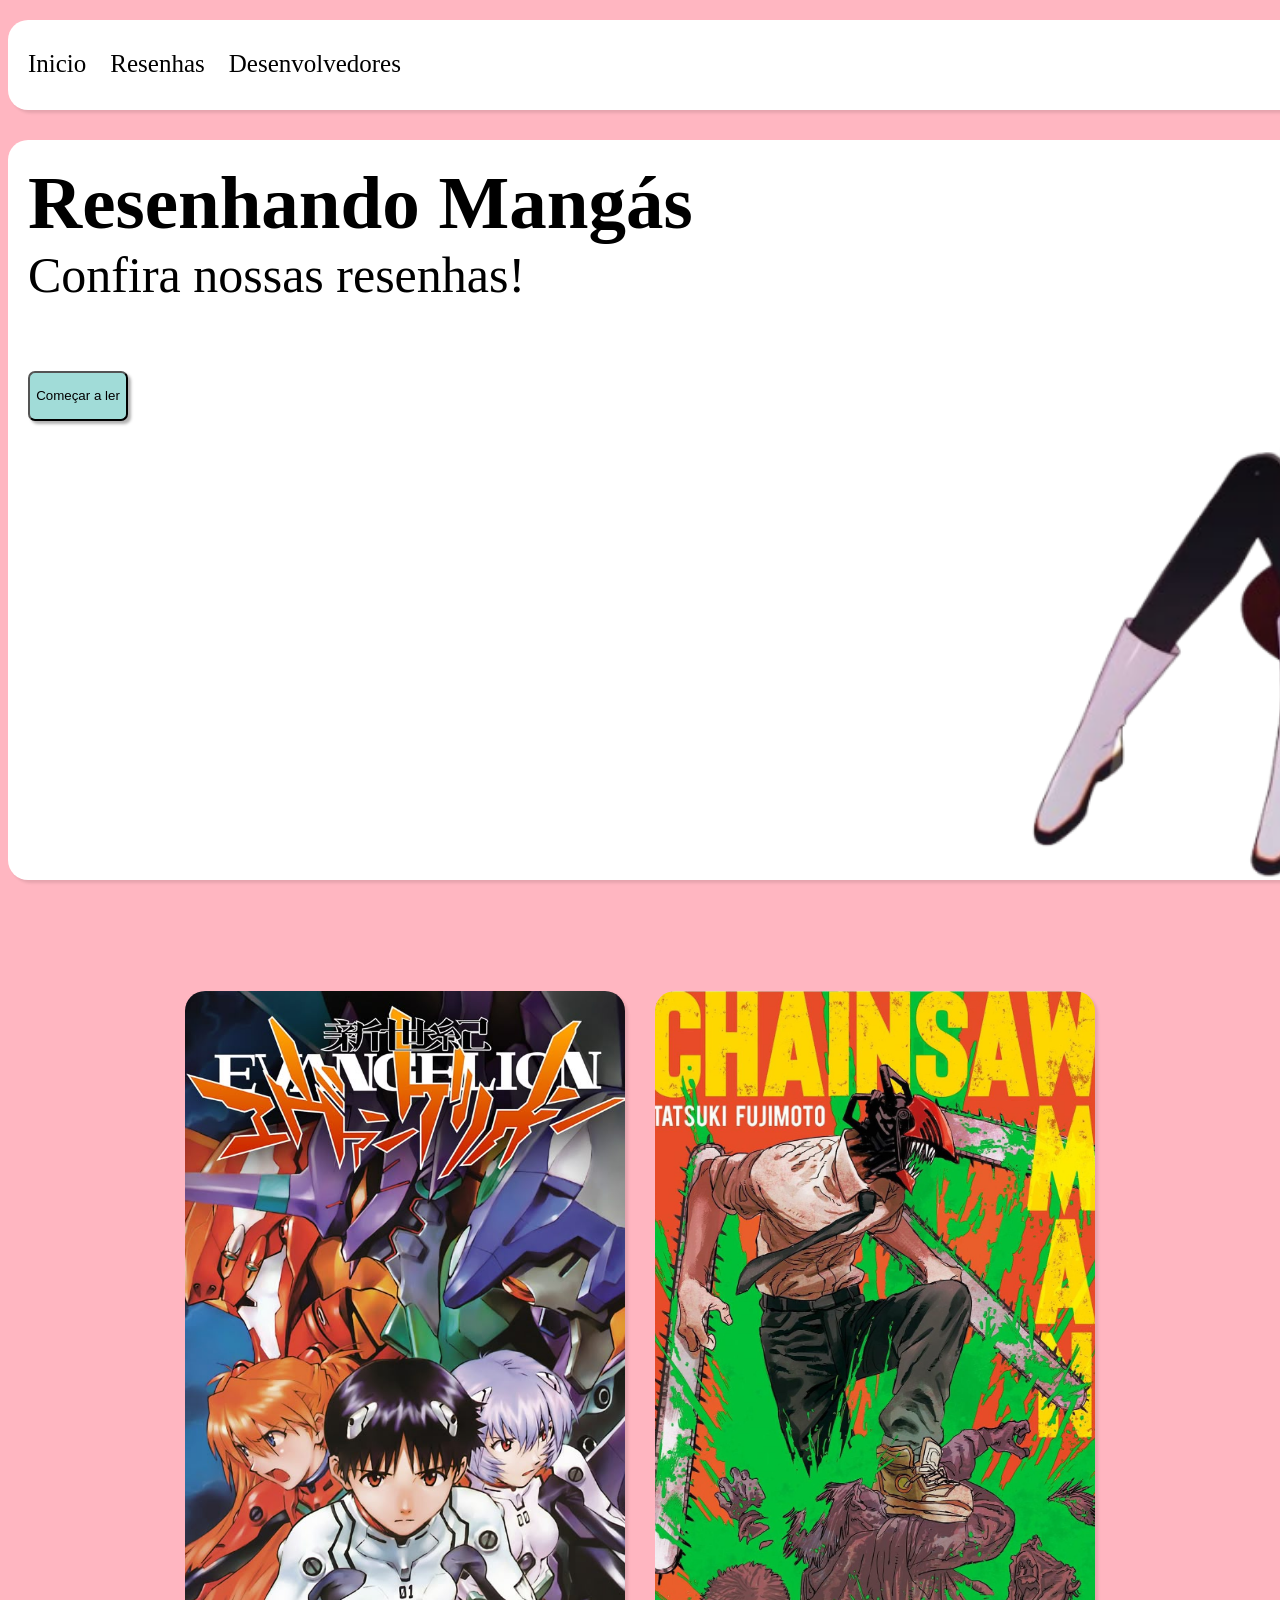
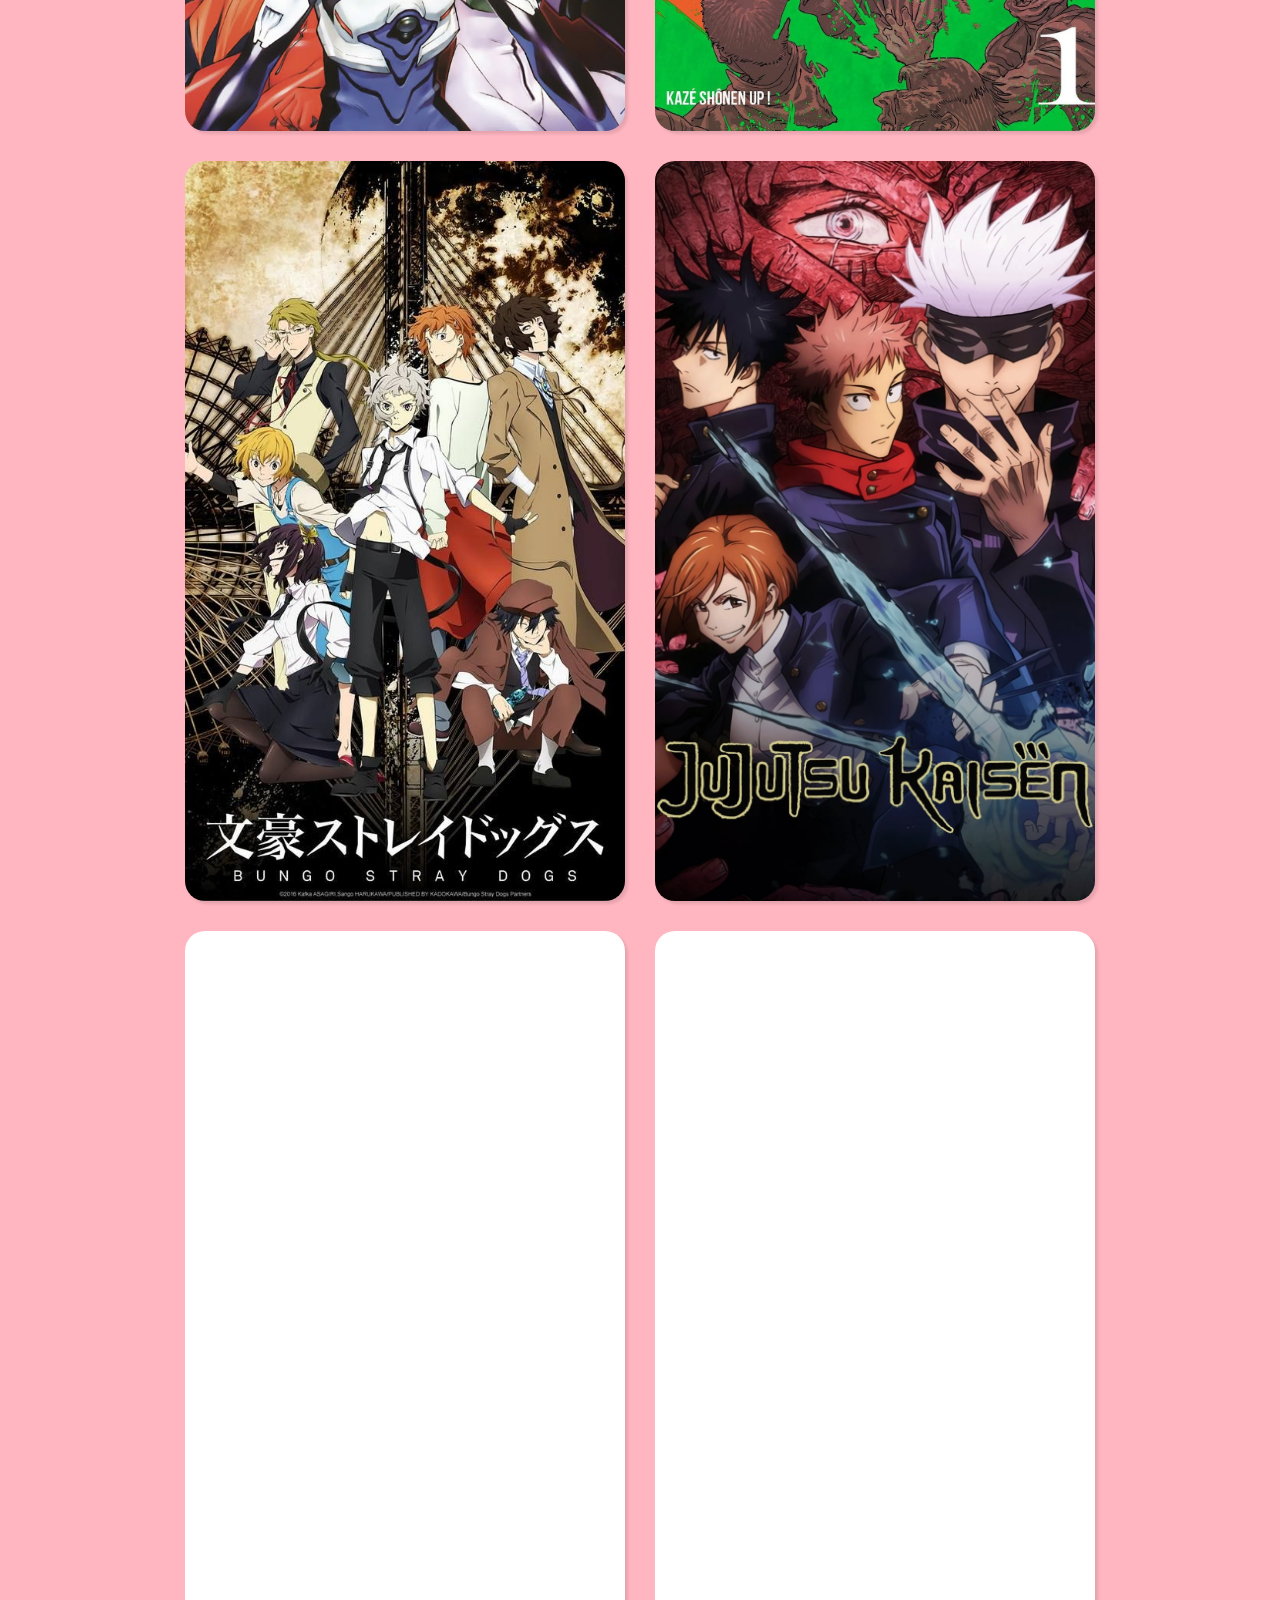
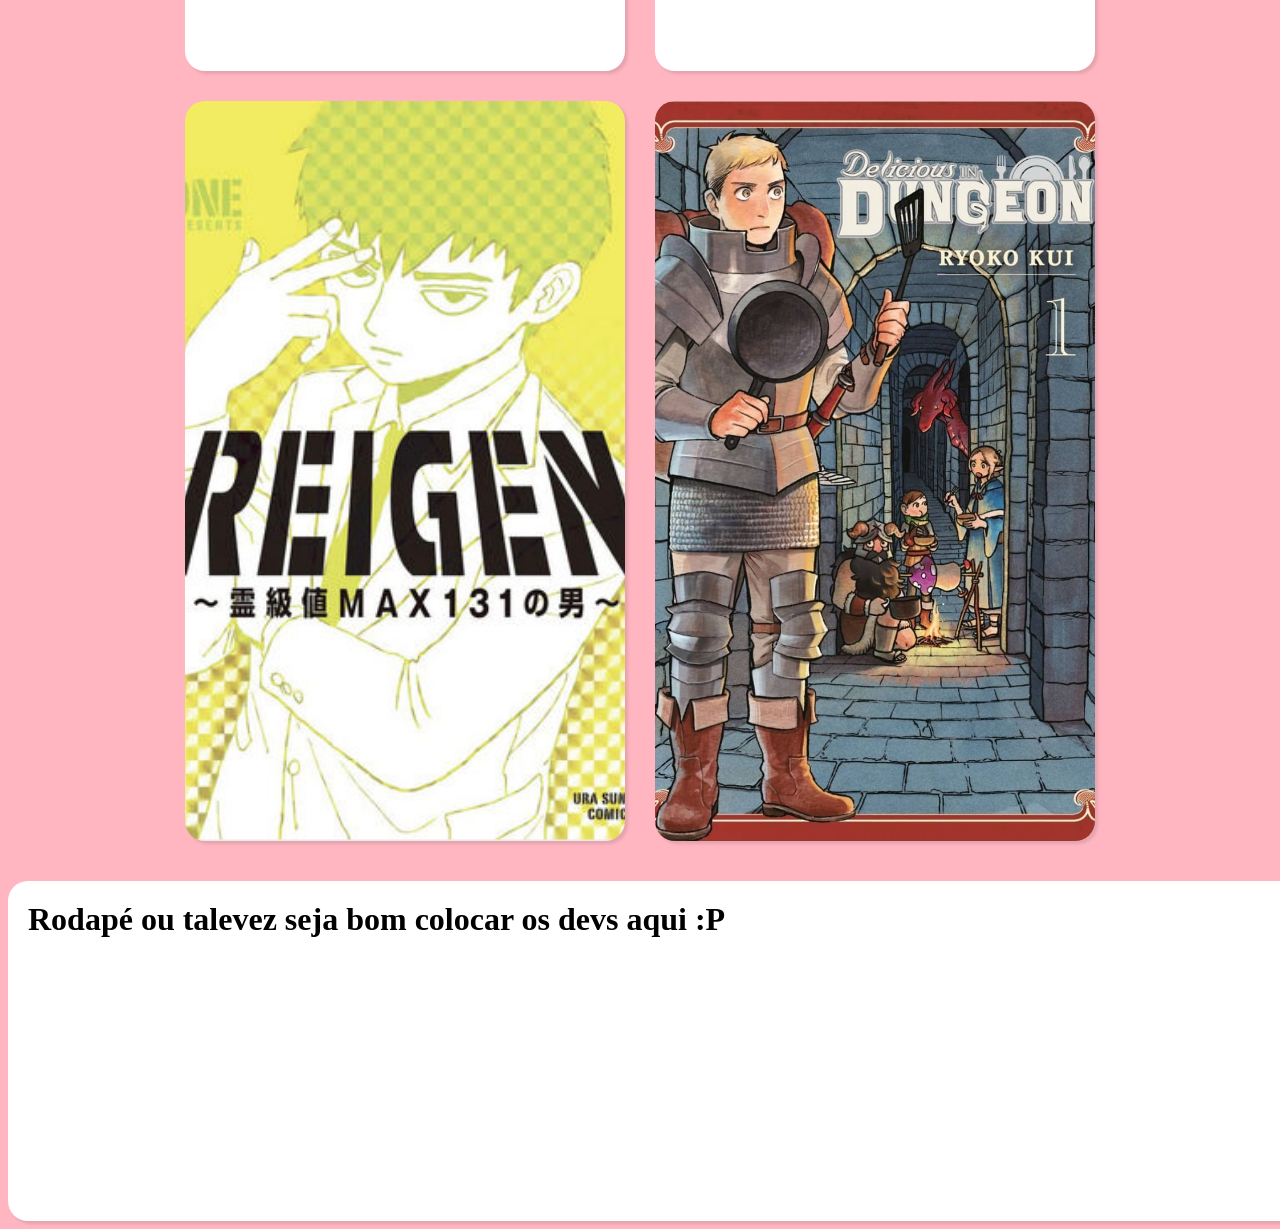
==== inicio.html @ e79a7082 "zero two ૮ ˶ᵔ ᵕ ᵔ˶ ა" ====
<!DOCTYPE html>
<html lang="pt-br">

<head>
    <meta charset="UTF-8">
    <meta name="viewport" content="width=device-width, initial-scale=1.0">
    <title>Document</title>
    <link rel="stylesheet" href="css/pagina-inicial.css">
</head>

<body>
    <header class="caixa_branca">
        <nav>
            <span id="menu">
                <a href="inicio.html" class="links-menu">Inicio</a>
                <a href="#divisoria" class="links-menu">Resenhas</a>
                <a href="" class="links-menu">Desenvolvedores</a>
            </span>

            <img id="kana" src="imagens/inicio/imagen-menu.png" alt="menu">
        </nav>

    </header>

    <section id="principal" class="caixa_branca">
        <h1>Resenhando Mangás</h1>
        <p>Confira nossas resenhas!  </p>
        <a href="#divisoria"><button id="butao1">Começar a ler</button></a>
        <div>
            <img src="imagens/inicio/zero.png" alt="zero two" id="zero-two">
        </div>
    </section>

    <div id="divisoria"></div>  <!-- é só pra dividir mas pricipalmente pq quando ia direto pra #evangelion ficava feio assim fica uma folguinha em cima -->

    <div id="caxa_resenhas">
        <div id="evangelion" class="resenhas caixa_branca"></div>
        <div id="chainsawman" class="resenhas caixa_branca"></div>
        <div id="resenha-3" class="resenhas caixa_branca"></div>
        <div id="resenha-4" class="resenhas caixa_branca"></div>
        <div id="resenha-7" class="resenhas caixa_branca"></div>
        <div id="resenha-8" class="resenhas caixa_branca"></div>
        <div id="reigen" class="resenhas caixa_branca"><img  src="imagens/capas/titulo-reigen.png"></div>
        <div id="delicios-in-dungeon" class="resenhas caixa_branca"><img  src="imagens/capas/laios.png"></div>

    </div>
      
    <footer id="ficazultrem" class="caixa_branca">
        <h1>Rodapé ou talevez seja bom colocar os devs aqui :P</h1>
    </footer>
    
</body>

</html>
---- css/pagina-inicial.css ----
body {
    background-color: lightpink;
    justify-items: center;
    justify-content: center;
}

.caixa_branca {
    background-color: white;
    border-radius: 20px;
    padding: 20px;
    box-shadow: rgba(0, 0, 0, 0.1) 3px 3px 3px;
}

a {
    text-decoration: none;
    color: black;
}

/* cabeçalho */

header {
    height: 50px;
    width: 1500px;
    line-height: 50px;
    align-items: center;
    display: flex;
    margin-top: 20px;
}

.links-menu {
    text-decoration: none;
    color: black;
    margin-right: 20px;
    font-size: 25px;
}

.links-menu:hover {
    color: rgb(36, 125, 155);
}

nav {
    display: flex;
    align-items: center;
    gap: 20px; 
}

#kana {
    width: 50px;
    height: auto;
    margin-left: 1037px;
}

#kana:hover {
    transform: scale(1.1);
}

/* principal */

#principal {
    margin-top: 30px;
    width: 1500px;
    height: 700px;
    
    font-size: 50px;
    margin-bottom: 80px;
}

h1 {
    margin-top: 0px;
    margin-bottom: 0px;
}

p {
    margin-top: 0px;
}

#butao1 {
    background-color: #A1DCD8;
    border-radius: 7px;
    box-shadow: rgba(0, 0, 0, 0.3) 3px 3px 3px;
    width: 100px;
    height: 50px;
}


#butao1:hover {
    background-color: rgb(36, 125, 155);
    box-shadow: none;
}

#divisoria {
    width: 100%;
    height: 1px;
}

#zero-two {
    width: 700px;
    height: 700px;
    position: absolute;
    top: 200px;
    left: 1000px;

}

/* resenhas */

.resenhas {
    width: 400px;
    height: 700px;
    margin: 0px 5px 10px 5px;

    background-size: cover;
    background-position: center; 
    background-repeat: no-repeat;
}

.resenhas:hover {
    transition: transform 0.3s; /*essa bomba faz a animação do transform ficar mais lenta, quer dizer ela ocorre pelo tempo que eu coloquei aqui*/
    transform: scale(1.03);
    box-shadow: 0 6px 15px rgba(0, 0, 0, 0.15);
    /*firulinhas pra ficar mais bunitinho, aumentar o tamanho e a sombra tbm*/
}

#caxa_resenhas {
    display: flex;
    flex-wrap: wrap; /*isso é pra quebrar a linha pq a bomba do display flex não faz por padrão, se não as coisa passa da tela*/
    justify-content: center;
    gap: 20px;
    margin-top: 30px;
}


#evangelion {
    background-image: url(../imagens/capas/evangelion.jpeg);
}

#chainsawman {
    background-image: url(../imagens/capas/chain.jpeg);
}

#resenha-3 {
    background-image: url(../imagens/capas/bsdd.jpeg);
}

#resenha-4 {
    background-image: url(../imagens/capas/jjk.jpeg);
}

#reigen {
    background-image: url(../imagens/capas/reigen.png);
}

#reigen img{
    position: relative;
    left: -125px;
    top: -26px;
    width: 650px;
    opacity: 0;
}

#reigen:hover img {
    opacity: 1;
}

#delicios-in-dungeon {
    background-image: url(../imagens/capas/dungeon-meshi.jpg);
}

#delicios-in-dungeon img {

    position: relative; /*faz eu poder mexer a imagem livrimente*/
    left: -73px; /*mexe a imagem pra esquerda pra encaixar com a capa (foi bem chato achar a posição certa)*/

/* se alguem conseguir faz o mesmo com chainsaw só tem qua achar o png ou tentar tiar aquele fundo num photoshop da vida */
    width: 333px;
    opacity: 0; /*deixa invisivel*/
}

#delicios-in-dungeon:hover img {
    opacity: 1; /*quando passa o mouse na div a img aparece. ps: sou muito genio*/
}

#resenha-7 {
    background-image: url(../imagens/capas/);
}

#resenha-8 {
    background-image: url(../imagens/capas/);
}

/* rodape */

#ficazultrem { /*se não por id nessa bomba ele pega as caracteristicas da classe caxa branca e talvez esse azul tenha ficado feio*/
    background-color: white;
    margin-top: 30px;
    width: 1815px;
    height: 300px;
}


/*PRO PROXIMO QUE ESTIVER PROGRMANDO (talvez eu mesmo): 
    * Deixar a caixa principal mais bonita pq tá feia talvez por uma imagem lá
    * pegar as fotos das proximas capas
    * tentar adicionar o recurso que eu fiz em dungeon meshi
    * fazer o rodapé com os devs */
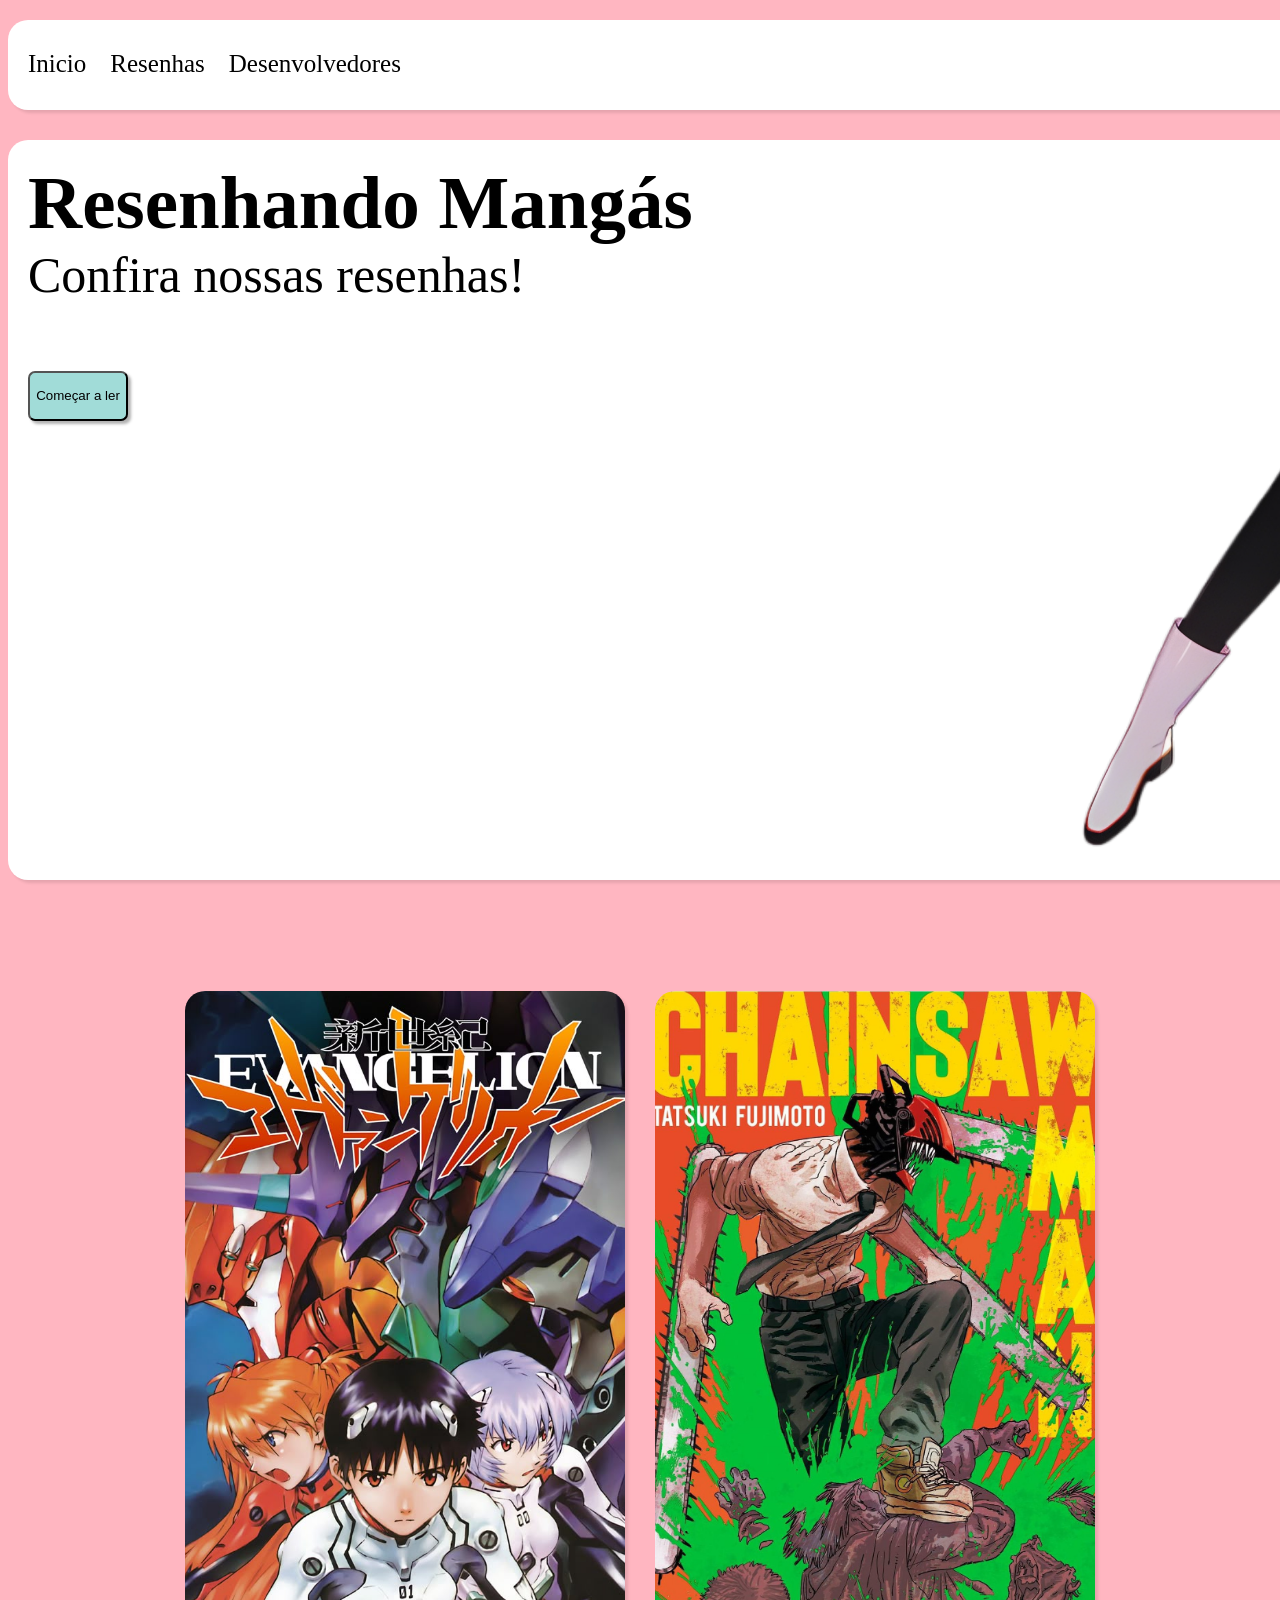
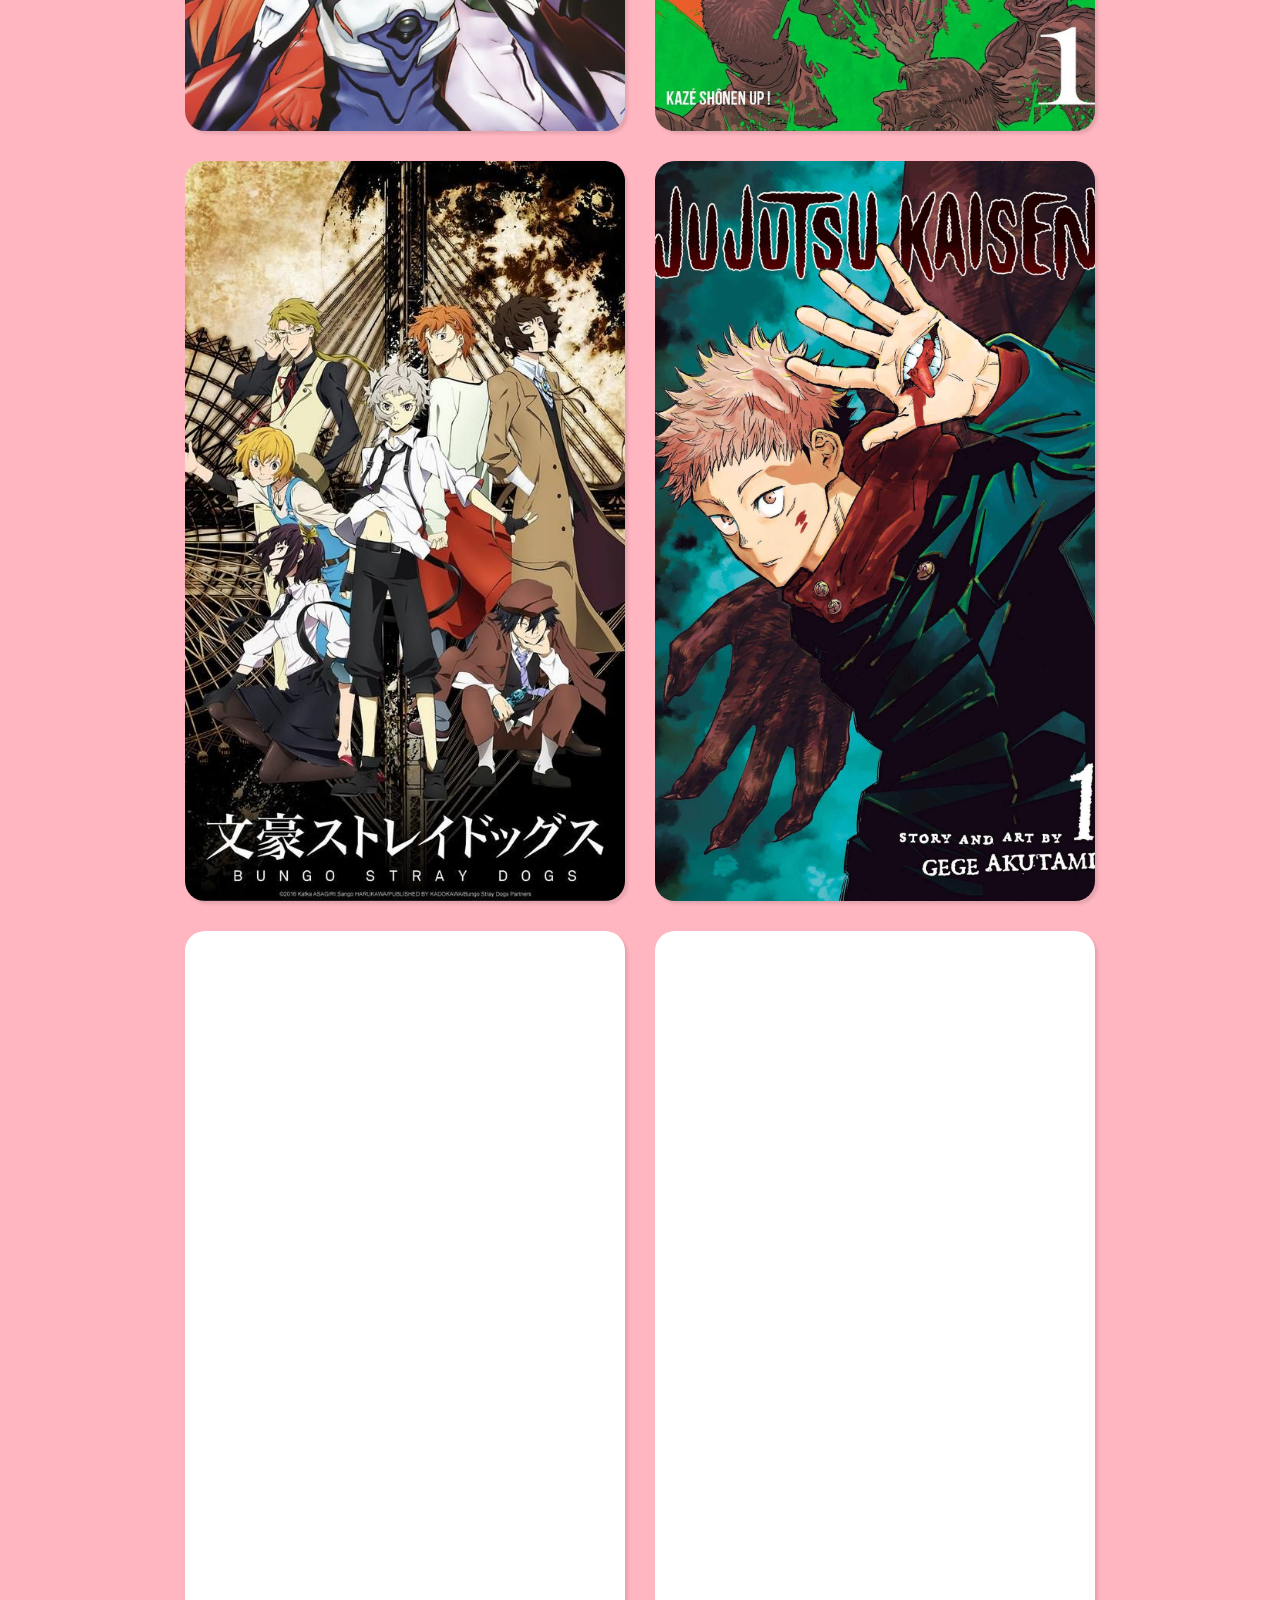
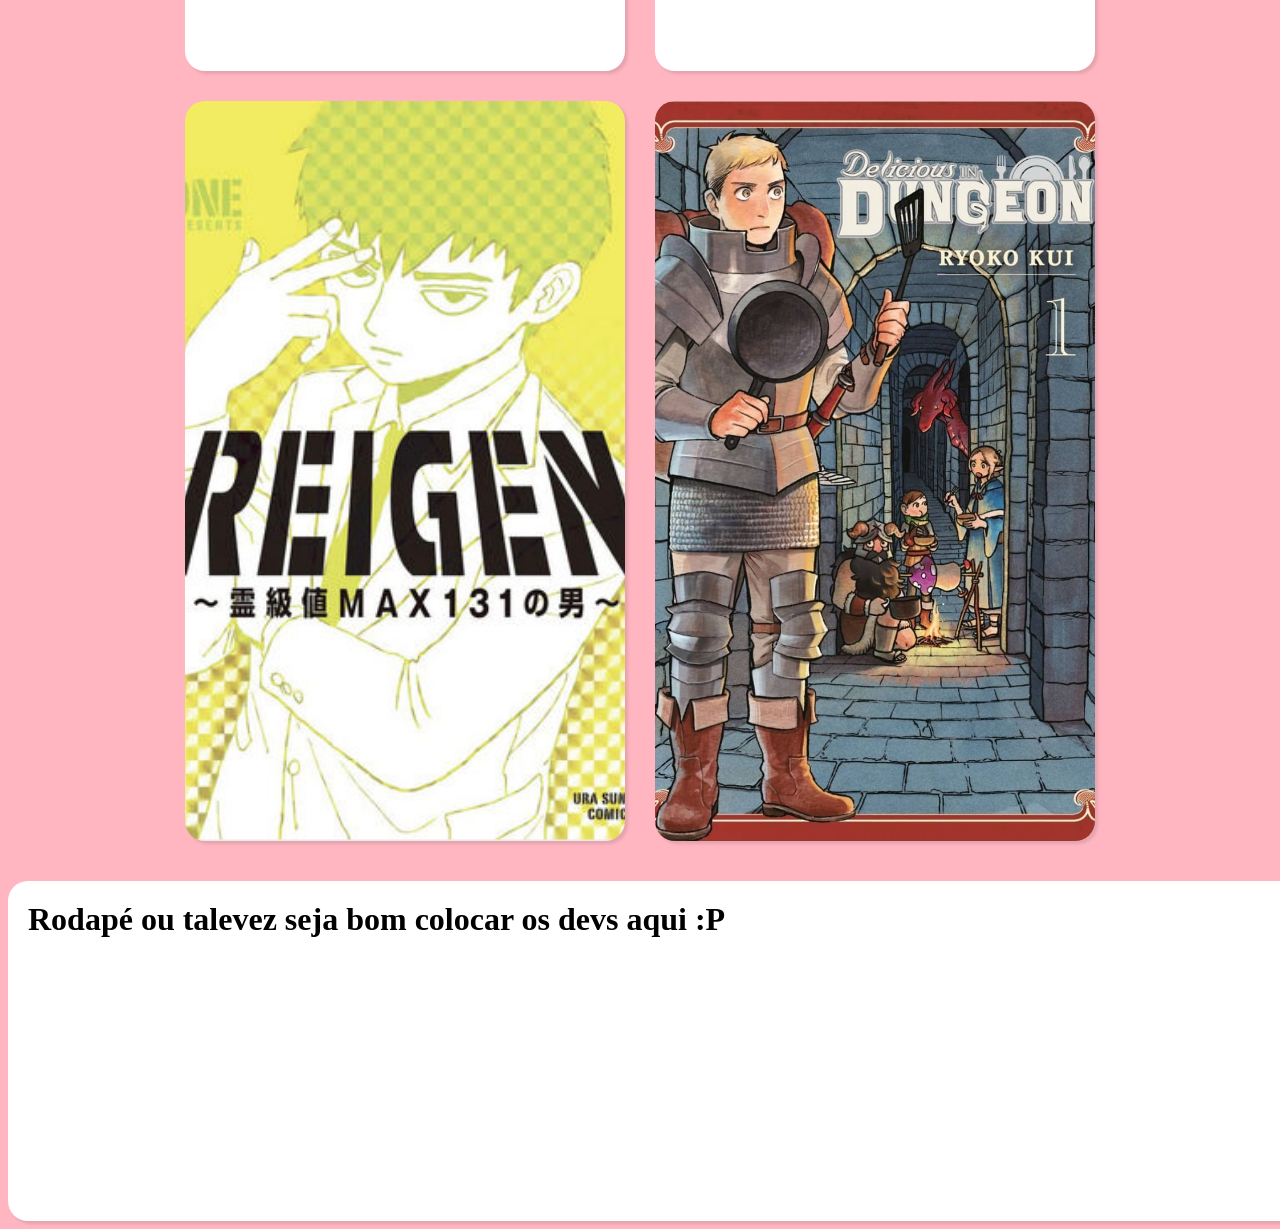
==== commit 8aab9d74: "nada de mais só imagens" ====
--- a/inicio.html
+++ b/inicio.html
@@ -27,7 +27,7 @@
         <p>Confira nossas resenhas!  </p>
         <a href="#divisoria"><button id="butao1">Começar a ler</button></a>
         <div>
-            <img src="imagens/inicio/zero.png" alt="zero two" id="zero-two">
+            <img src="imagens/inicio/zero2.png" alt="zero two" id="zero-two">
         </div>
     </section>
 
@@ -35,9 +35,9 @@
 
     <div id="caxa_resenhas">
         <div id="evangelion" class="resenhas caixa_branca"></div>
-        <div id="chainsawman" class="resenhas caixa_branca"></div>
+        <div id="chainsawman" class="resenhas caixa_branca"><img src="imagens/capas/denji.png" alt=""></div>
         <div id="resenha-3" class="resenhas caixa_branca"></div>
-        <div id="resenha-4" class="resenhas caixa_branca"></div>
+        <div id="jujutsu" class="resenhas caixa_branca"></div>
         <div id="resenha-7" class="resenhas caixa_branca"></div>
         <div id="resenha-8" class="resenhas caixa_branca"></div>
         <div id="reigen" class="resenhas caixa_branca"><img  src="imagens/capas/titulo-reigen.png"></div>
--- a/css/pagina-inicial.css
+++ b/css/pagina-inicial.css
@@ -98,7 +98,7 @@
     height: 700px;
     position: absolute;
     top: 200px;
-    left: 1000px;
+    left: 1050px;
 
 }
 
@@ -138,12 +138,24 @@
     background-image: url(../imagens/capas/chain.jpeg);
 }
 
+#chainsawman img {
+    position: relative;
+    left: -65px;
+    top: -24px;
+    width: 530px;
+    opacity: 0;
+}
+
+#chainsawman:hover img {
+    opacity: 1;
+}
+
 #resenha-3 {
     background-image: url(../imagens/capas/bsdd.jpeg);
 }
 
-#resenha-4 {
-    background-image: url(../imagens/capas/jjk.jpeg);
+#jujutsu {
+    background-image: url(../imagens/capas/jujutsu.jpeg);
 }
 
 #reigen {
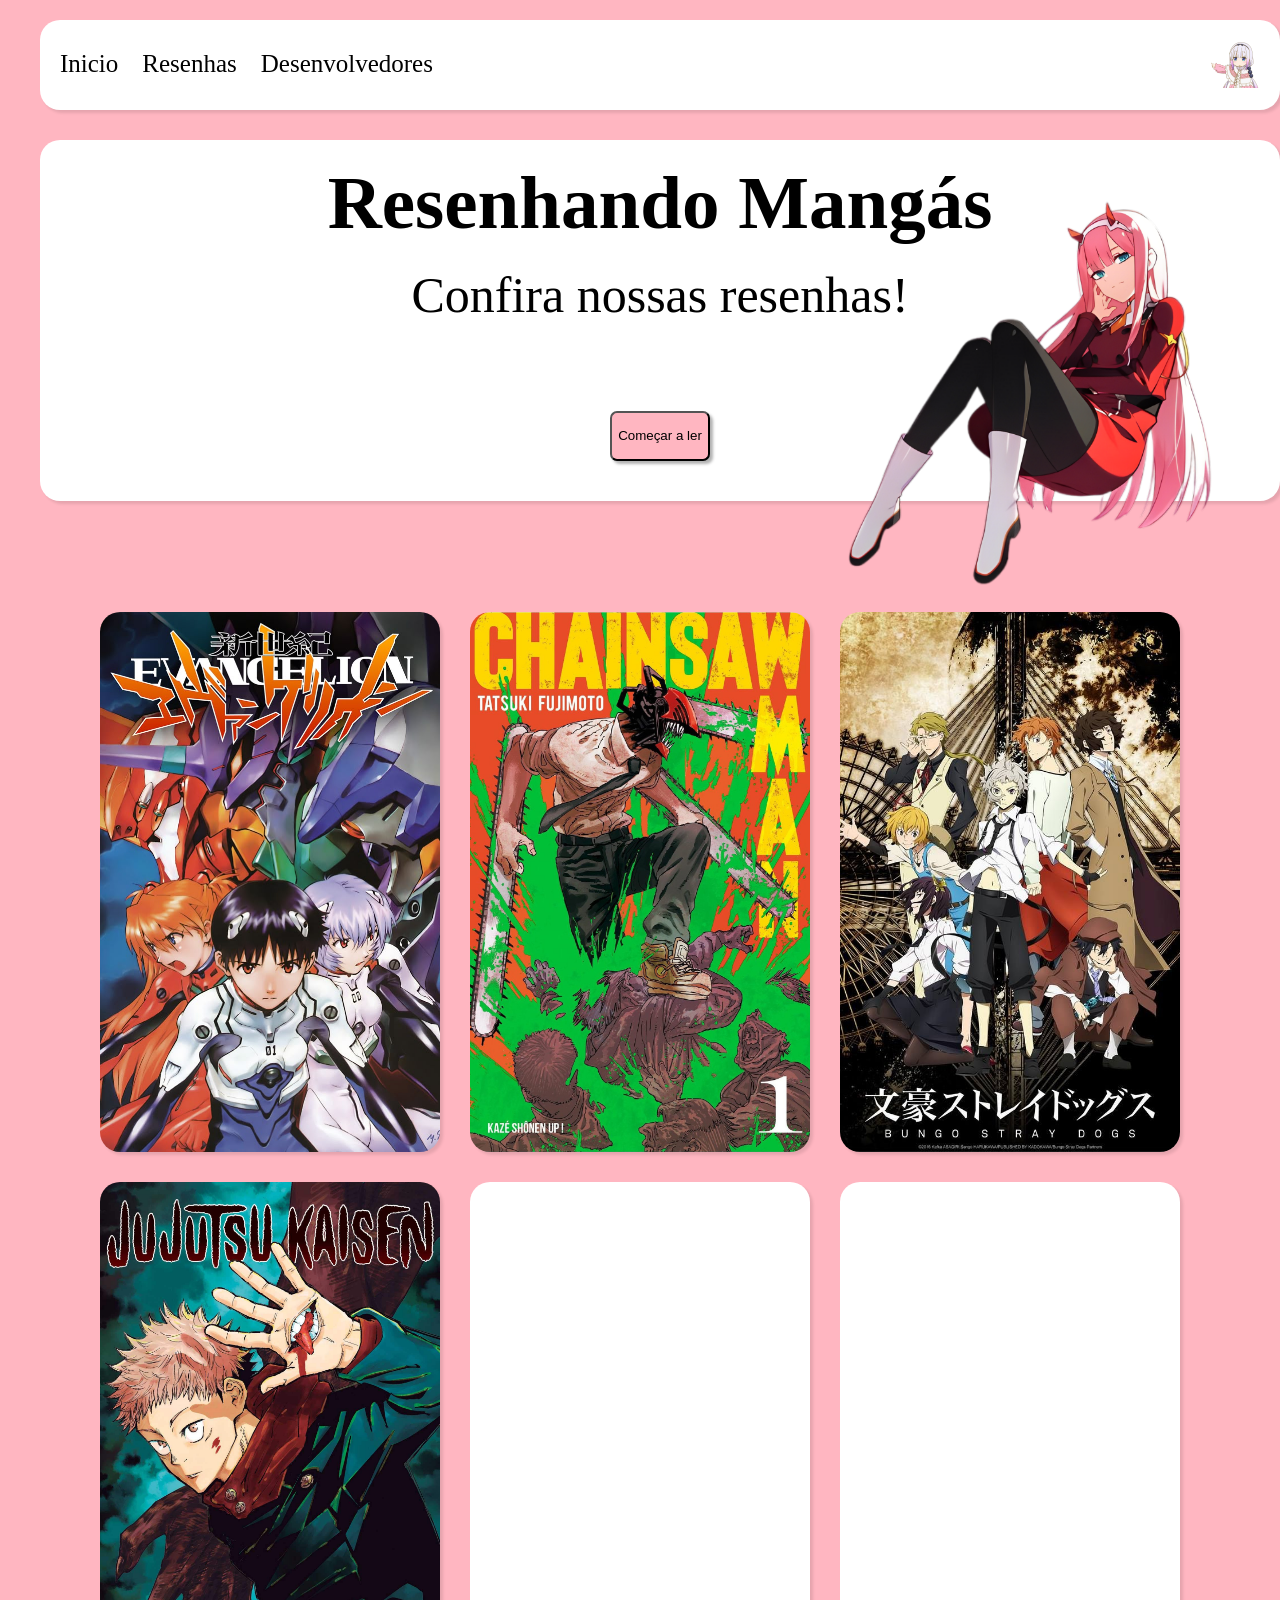
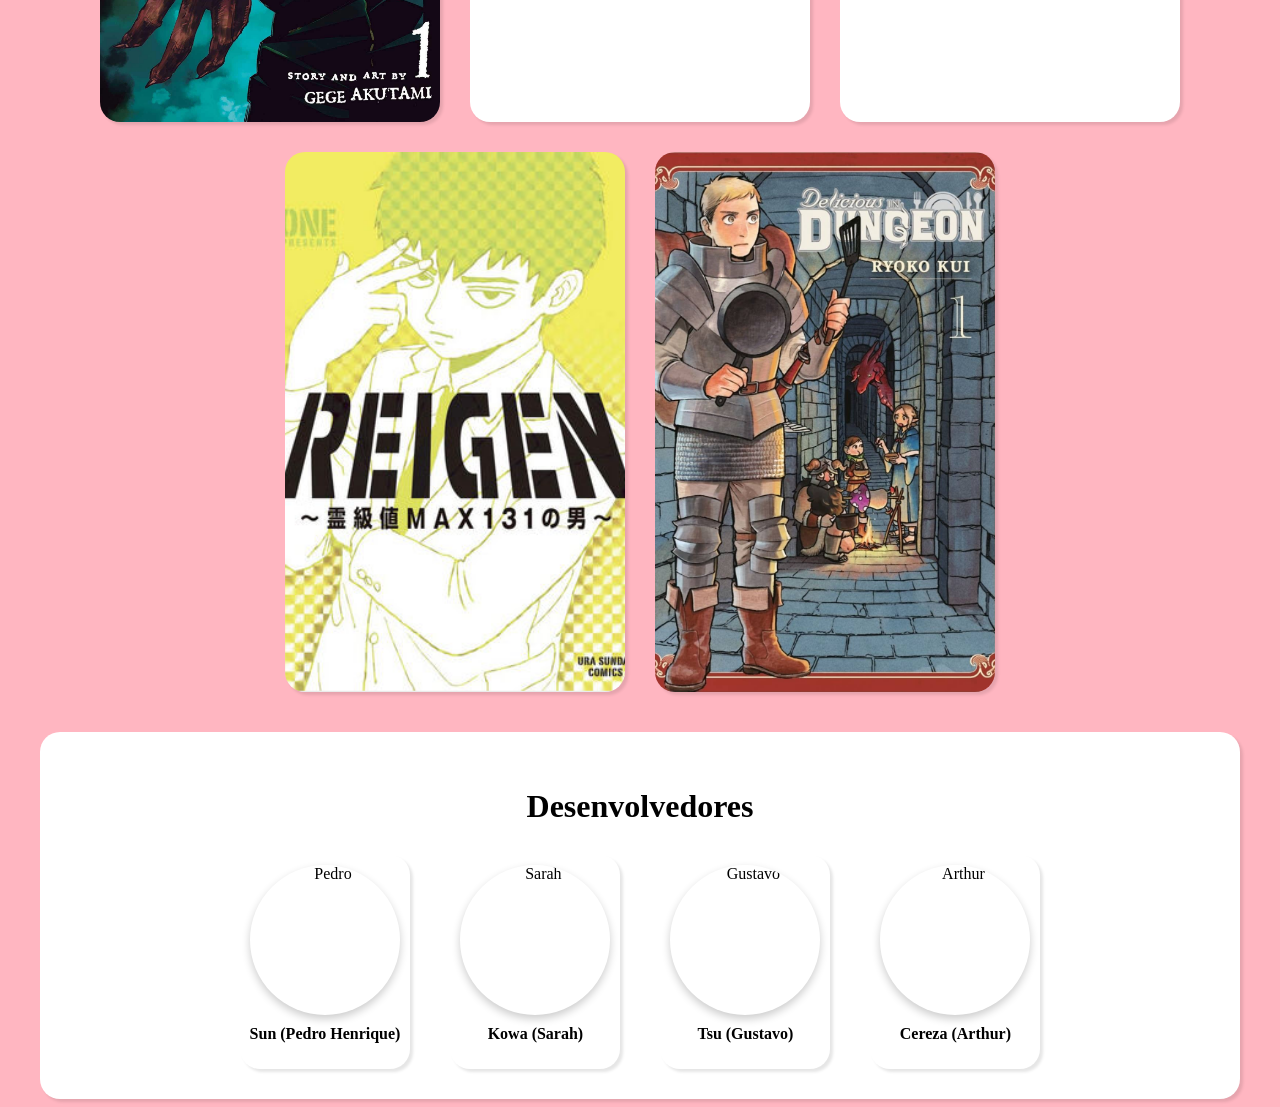
==== commit a2a1ab84: "qualquer coisa eu so quero dormir" ====
--- a/inicio.html
+++ b/inicio.html
@@ -9,14 +9,15 @@
 </head>
 
 <body>
+    <div class="container">
     <header class="caixa_branca">
         <nav>
             <span id="menu">
                 <a href="inicio.html" class="links-menu">Inicio</a>
                 <a href="#divisoria" class="links-menu">Resenhas</a>
-                <a href="" class="links-menu">Desenvolvedores</a>
+                <a href="#ficazultrem" class="links-menu">Desenvolvedores</a>
             </span>
-
+<!-- pow sarah que ideia de girino foi essa de usar #ficazultrem? -->
             <img id="kana" src="imagens/inicio/imagen-menu.png" alt="menu">
         </nav>
 
@@ -35,7 +36,9 @@
 
     <div id="caxa_resenhas">
         <div id="evangelion" class="resenhas caixa_branca"></div>
-        <div id="chainsawman" class="resenhas caixa_branca"><img src="imagens/capas/denji.png" alt=""></div>
+        <a href="resenhas/pedro/chainsaw.html">
+            <div id="chainsawman" class="resenhas caixa_branca">
+                <img src="imagens/capas/denji.png" alt=""></div></a>
         <div id="resenha-3" class="resenhas caixa_branca"></div>
         <div id="jujutsu" class="resenhas caixa_branca"></div>
         <div id="resenha-7" class="resenhas caixa_branca"></div>
@@ -46,9 +49,27 @@
     </div>
       
     <footer id="ficazultrem" class="caixa_branca">
-        <h1>Rodapé ou talevez seja bom colocar os devs aqui :P</h1>
+        <h2>Desenvolvedores</h2>
+        <div class="dev-geral">
+            <div class="dev">
+                <img src="/home/pedro/site-2k24/imagens/devs/rei.jpeg" alt="Pedro">
+                <p>Sun (Pedro Henrique)</p>
+            </div>
+            <div class="dev">
+                <img src="/home/pedro/site-2k24/imagens/devs/oioi.jpg" alt="Sarah">
+                <p>Kowa (Sarah)</p>
+            </div>
+            <div class="dev">
+                <img src="/home/pedro/site-2k24/imagens/devs/tsu.jpeg" alt="Gustavo">
+                <p>Tsu (Gustavo)</p>
+            </div>
+            <div class="dev">
+                <img src="/home/pedro/site-2k24/imagens/devs/Griffith.jpeg" alt="Arthur">
+                <p>Cereza (Arthur)</p>
+            </div>
+        </div>
     </footer>
-    
+<!-- os divs basicamente separam o conteudo pro css, n mexe pq funcionou e eu nem sei como -->
 </body>
 
-</html>+</html> 
--- a/css/pagina-inicial.css
+++ b/css/pagina-inicial.css
@@ -2,6 +2,12 @@
     background-color: lightpink;
     justify-items: center;
     justify-content: center;
+}
+
+.container {
+    max-width: 1200px;
+    margin: 0 auto;
+    padding: 0 20px;
 }
 
 .caixa_branca {
@@ -20,11 +26,12 @@
 
 header {
     height: 50px;
-    width: 1500px;
+    width: 100%;
     line-height: 50px;
     align-items: center;
     display: flex;
     margin-top: 20px;
+    justify-content: space-between;
 }
 
 .links-menu {
@@ -41,13 +48,13 @@
 nav {
     display: flex;
     align-items: center;
-    gap: 20px; 
+    justify-content: space-between;
+    width: 100%;
 }
 
 #kana {
     width: 50px;
     height: auto;
-    margin-left: 1037px;
 }
 
 #kana:hover {
@@ -58,33 +65,42 @@
 
 #principal {
     margin-top: 30px;
-    width: 1500px;
-    height: 700px;
-    
+    width: 100%;
+    height: auto;
     font-size: 50px;
     margin-bottom: 80px;
+
+    display: flex;
+    flex-direction: column;
+    align-items: center;
+    text-align: center;
+    gap: 20px;
+    position: relative;
 }
 
 h1 {
     margin-top: 0px;
     margin-bottom: 0px;
+    color: black;
+    font-weight: bold;
 }
 
 p {
     margin-top: 0px;
+    color: black;
 }
 
 #butao1 {
-    background-color: #A1DCD8;
+    background-color: lightpink;
     border-radius: 7px;
     box-shadow: rgba(0, 0, 0, 0.3) 3px 3px 3px;
     width: 100px;
     height: 50px;
-}
-
+    color: black;
+}
 
 #butao1:hover {
-    background-color: rgb(36, 125, 155);
+    background-color: rgb(36, 230, 255);
     box-shadow: none;
 }
 
@@ -94,19 +110,18 @@
 }
 
 #zero-two {
-    width: 700px;
-    height: 700px;
     position: absolute;
-    top: 200px;
-    left: 1050px;
-
+    top: 50px;
+    right: 50px;
+    width: 400px;
+    height: auto;
 }
 
 /* resenhas */
 
 .resenhas {
-    width: 400px;
-    height: 700px;
+    width: 300px;
+    height: 500px;
     margin: 0px 5px 10px 5px;
 
     background-size: cover;
@@ -128,7 +143,6 @@
     gap: 20px;
     margin-top: 30px;
 }
-
 
 #evangelion {
     background-image: url(../imagens/capas/evangelion.jpeg);
@@ -179,11 +193,10 @@
 }
 
 #delicios-in-dungeon img {
-
     position: relative; /*faz eu poder mexer a imagem livrimente*/
     left: -73px; /*mexe a imagem pra esquerda pra encaixar com a capa (foi bem chato achar a posição certa)*/
 
-/* se alguem conseguir faz o mesmo com chainsaw só tem qua achar o png ou tentar tiar aquele fundo num photoshop da vida */
+    /* se alguem conseguir faz o mesmo com chainsaw só tem qua achar o png ou tentar tiar aquele fundo num photoshop da vida */
     width: 333px;
     opacity: 0; /*deixa invisivel*/
 }
@@ -203,15 +216,60 @@
 /* rodape */
 
 #ficazultrem { /*se não por id nessa bomba ele pega as caracteristicas da classe caxa branca e talvez esse azul tenha ficado feio*/
+   
+ /*è o sun, to escrevendo isso as 1:43 se isso funcionar eu vou chorar mto pq to morrendo de sono e n to entendendo mais nada*/  
     background-color: white;
     margin-top: 30px;
-    width: 1815px;
-    height: 300px;
-}
-
-
-/*PRO PROXIMO QUE ESTIVER PROGRMANDO (talvez eu mesmo): 
-    * Deixar a caixa principal mais bonita pq tá feia talvez por uma imagem lá
-    * pegar as fotos das proximas capas
-    * tentar adicionar o recurso que eu fiz em dungeon meshi
-    * fazer o rodapé com os devs */+    padding: 30px;
+    width: 100%;
+    box-sizing: border-box;
+    border-radius: 20px;
+    box-shadow: rgba(0,0,0,0.1) 3px 3px 3px;
+
+}
+
+#ficazultrem h2 {
+    text-align: center;
+    font-size: 32px;
+    margin-bottom: 30px;
+    color: black;
+}
+.dev-geral {
+    display: flex;
+    flex-wrap: wrap;
+    justify-content: center;
+    gap: 40px;
+}
+.dev {
+    display: flex;
+    flex-direction: column;
+    align-items: center;
+    max-width: 180px;
+    text-align: center;
+    background-color: white;
+    border-radius: 20px;
+    padding: 10px;
+    box-shadow: rgba(0, 0, 0, 0.1) /*primeiro px: desloca na horizontal
+    segundo px: desloca na vertical
+    terceiro px: desfoque*/ 3px 3px 3px;
+}
+/*eu esqueci o que faz o codigo que acabei de escrever*/
+
+.dev img {
+    width: 150px;
+    height: 150px;
+    object-fit: cover;
+    border-radius: 50%;
+    box-shadow: 0 4px 8px rgba(0, 0, 0, 0.2);
+    transition: transform 0.3s;
+}
+.dev img:hover {
+    transform: scale(1.05);
+}
+
+.dev p {
+    margin-top: 10px;
+    font-size: 16px;
+    font-weight: bold;
+    color: black;
+}
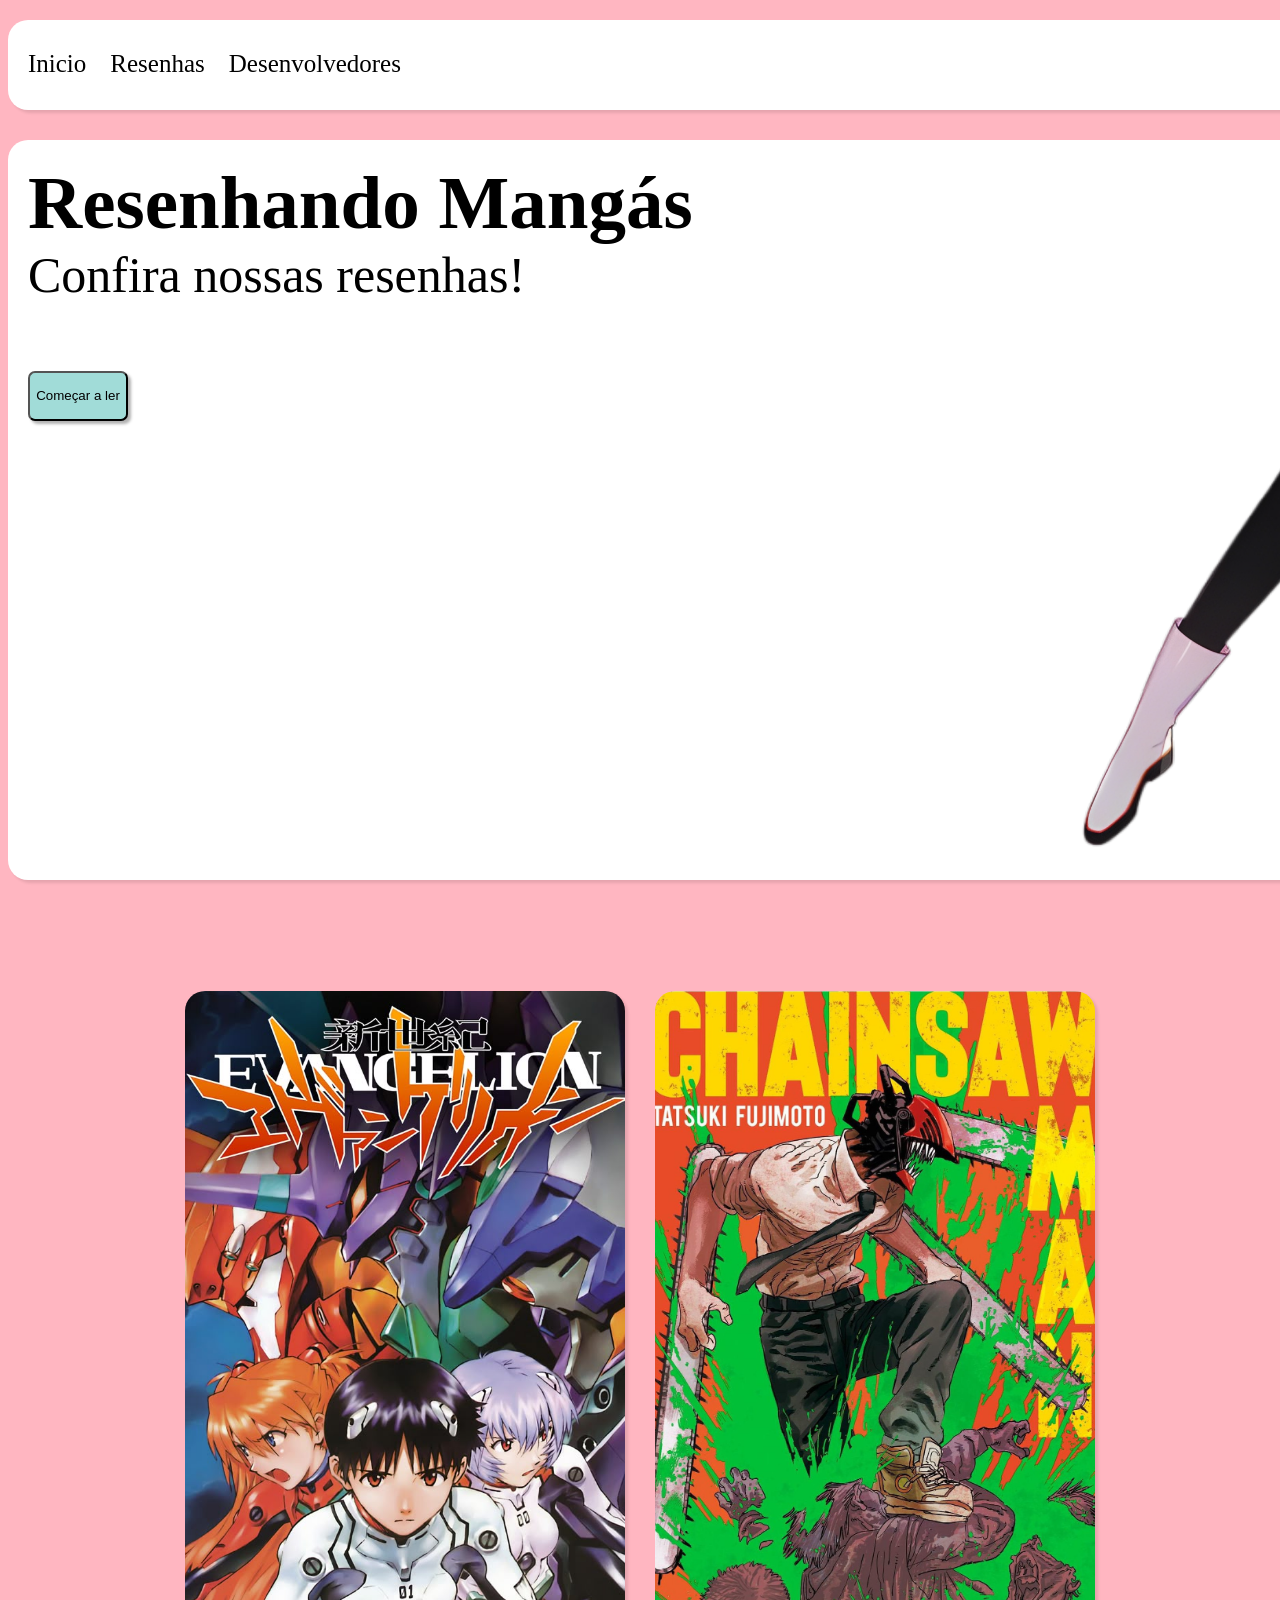
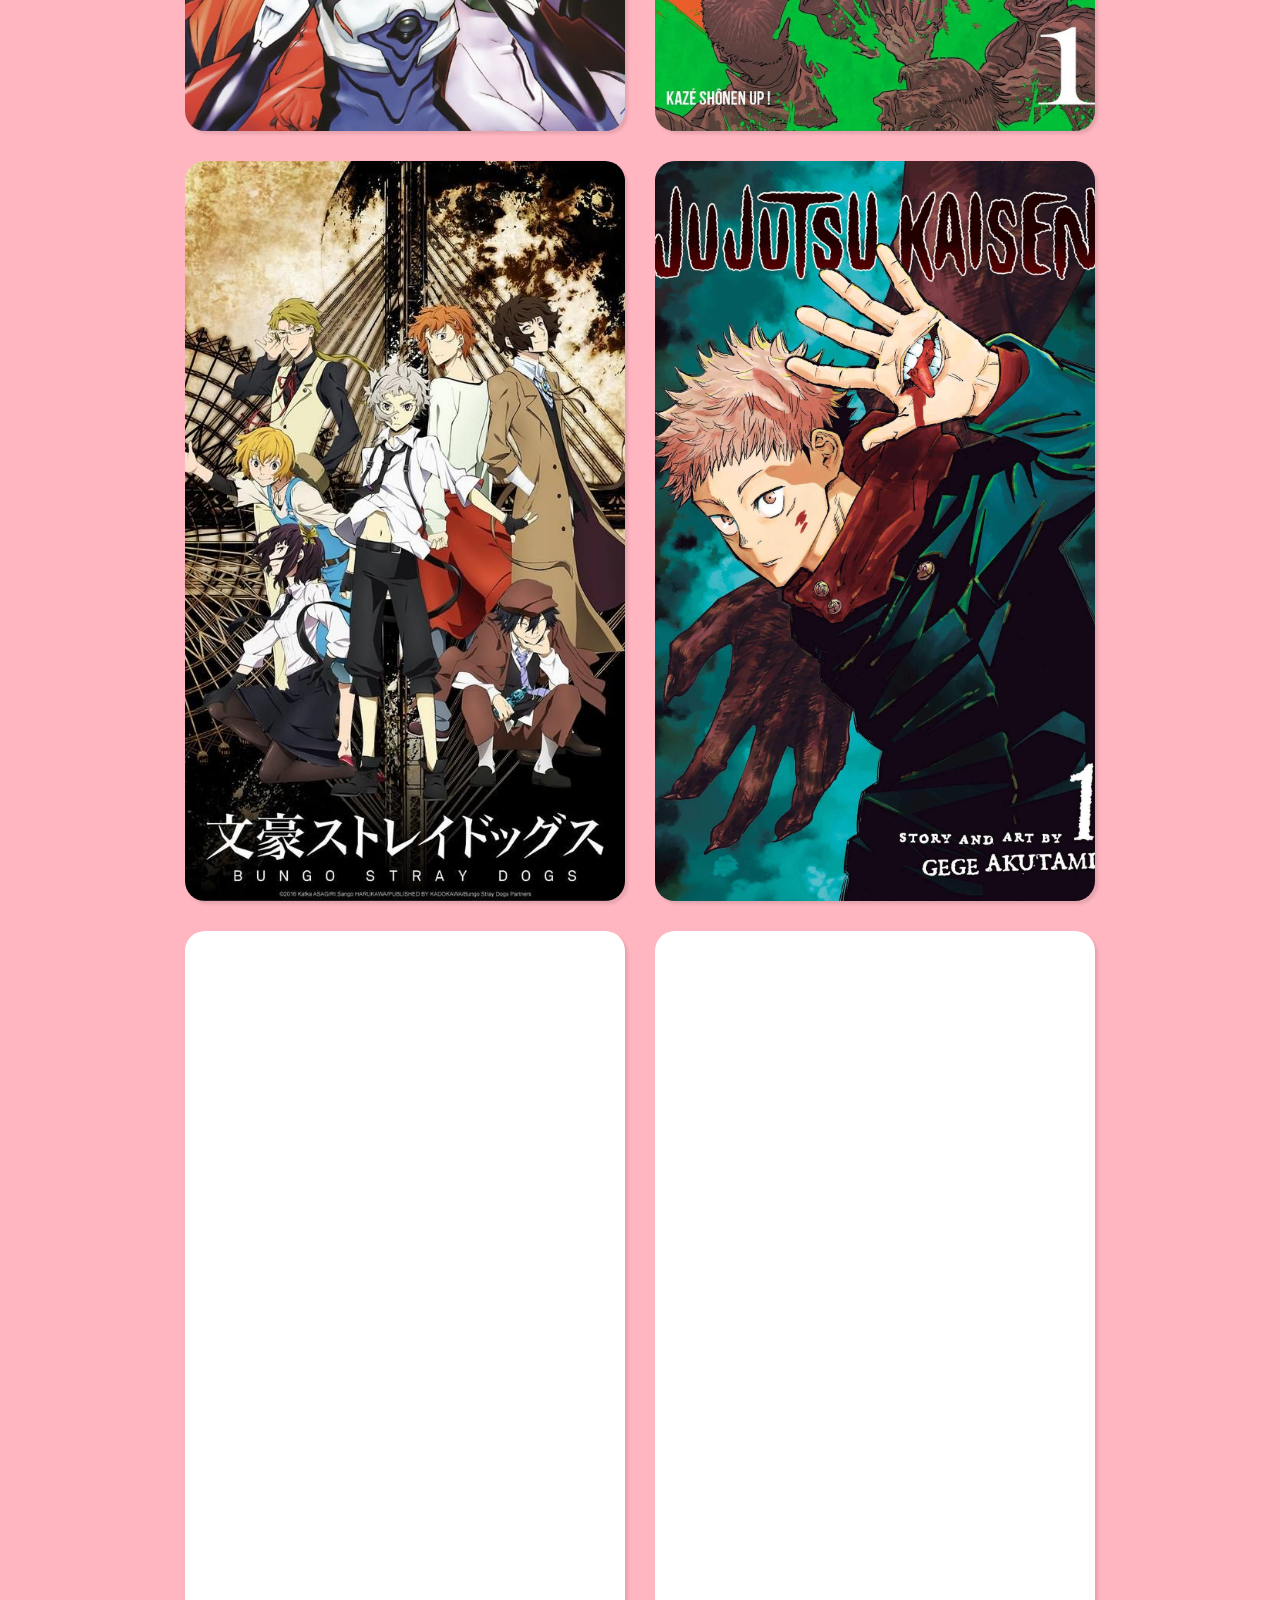
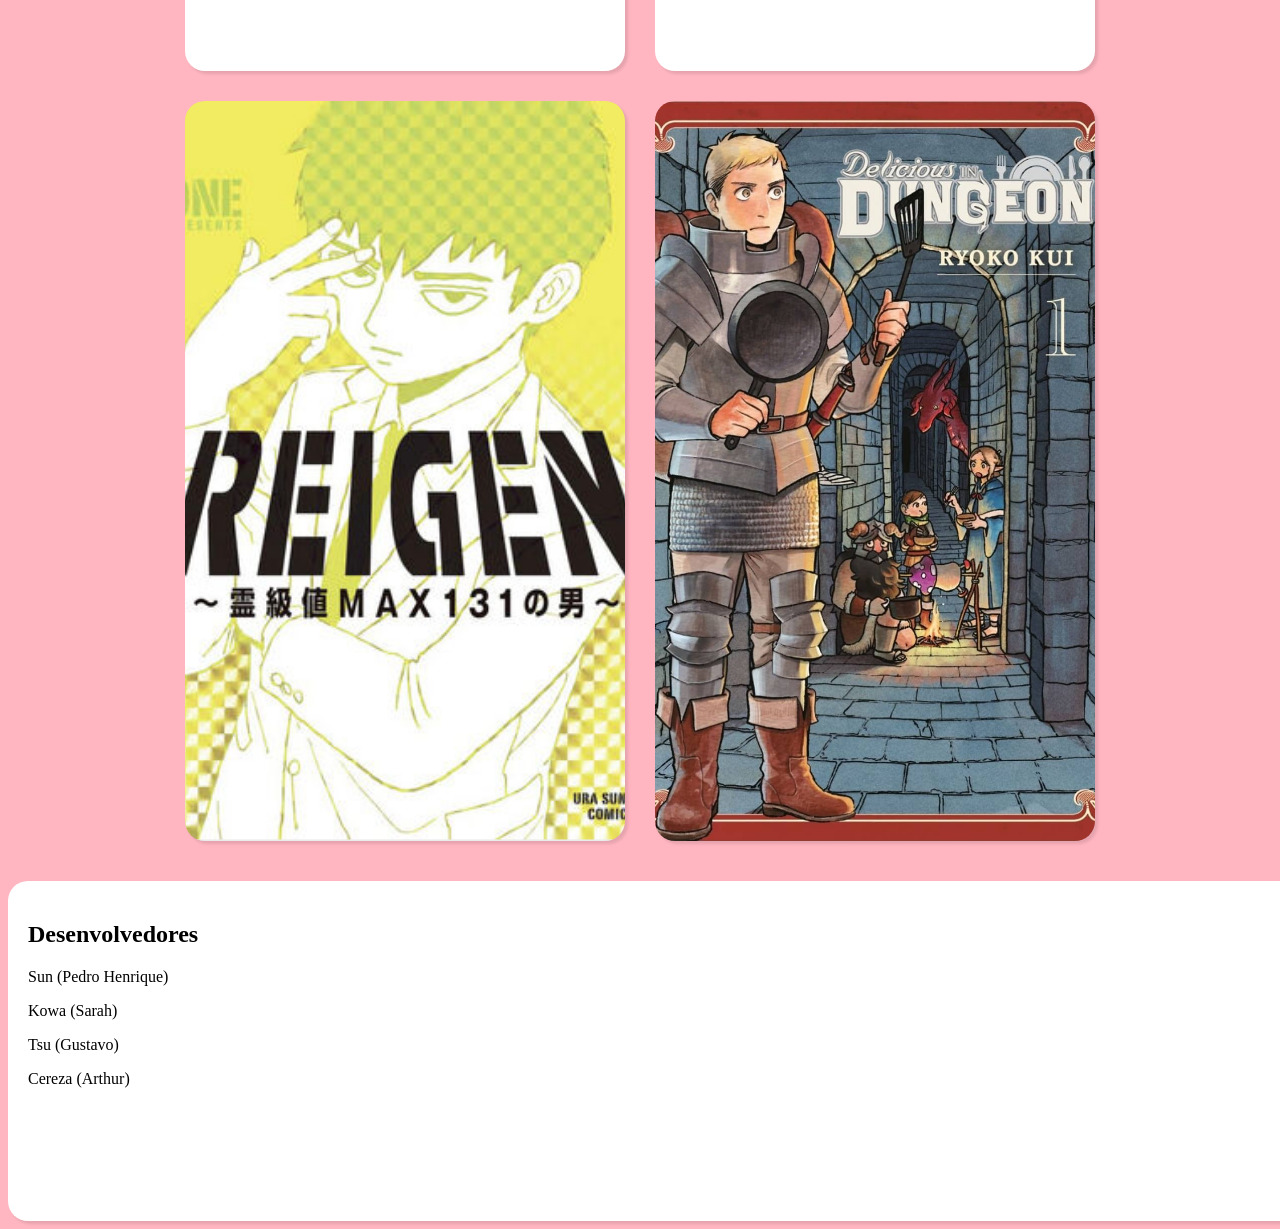
==== commit 0a47773d: "tentando concertar o que o pedro fez" ====
--- a/inicio.html
+++ b/inicio.html
@@ -17,7 +17,6 @@
                 <a href="#divisoria" class="links-menu">Resenhas</a>
                 <a href="#ficazultrem" class="links-menu">Desenvolvedores</a>
             </span>
-<!-- pow sarah que ideia de girino foi essa de usar #ficazultrem? -->
             <img id="kana" src="imagens/inicio/imagen-menu.png" alt="menu">
         </nav>
 
@@ -52,24 +51,26 @@
         <h2>Desenvolvedores</h2>
         <div class="dev-geral">
             <div class="dev">
-                <img src="/home/pedro/site-2k24/imagens/devs/rei.jpeg" alt="Pedro">
+                <!-- <img src="/home/pedro/site-2k24/imagens/devs/rei.jpeg" alt="Pedro">   o que é isso seu animal????? acha que tou no seu pc-->
                 <p>Sun (Pedro Henrique)</p>
             </div>
             <div class="dev">
-                <img src="/home/pedro/site-2k24/imagens/devs/oioi.jpg" alt="Sarah">
+                <!-- <img src="/home/pedro/site-2k24/imagens/devs/oioi.jpg" alt="Sarah"> -->
                 <p>Kowa (Sarah)</p>
             </div>
             <div class="dev">
-                <img src="/home/pedro/site-2k24/imagens/devs/tsu.jpeg" alt="Gustavo">
+                <!-- <img src="/home/pedro/site-2k24/imagens/devs/tsu.jpeg" alt="Gustavo"> -->
                 <p>Tsu (Gustavo)</p>
             </div>
             <div class="dev">
-                <img src="/home/pedro/site-2k24/imagens/devs/Griffith.jpeg" alt="Arthur">
+                <!-- <img src="/home/pedro/site-2k24/imagens/devs/Griffith.jpeg" alt="Arthur"> -->
                 <p>Cereza (Arthur)</p>
             </div>
         </div>
     </footer>
 <!-- os divs basicamente separam o conteudo pro css, n mexe pq funcionou e eu nem sei como -->
+
+<!-- funcionou??? tu quebrou o site -->
 </body>
 
 </html> 
--- a/css/pagina-inicial.css
+++ b/css/pagina-inicial.css
@@ -2,12 +2,6 @@
     background-color: lightpink;
     justify-items: center;
     justify-content: center;
-}
-
-.container {
-    max-width: 1200px;
-    margin: 0 auto;
-    padding: 0 20px;
 }
 
 .caixa_branca {
@@ -26,12 +20,11 @@
 
 header {
     height: 50px;
-    width: 100%;
+    width: 1500px;
     line-height: 50px;
     align-items: center;
     display: flex;
     margin-top: 20px;
-    justify-content: space-between;
 }
 
 .links-menu {
@@ -48,13 +41,13 @@
 nav {
     display: flex;
     align-items: center;
-    justify-content: space-between;
-    width: 100%;
+    gap: 20px; 
 }
 
 #kana {
     width: 50px;
     height: auto;
+    margin-left: 1037px;
 }
 
 #kana:hover {
@@ -65,39 +58,30 @@
 
 #principal {
     margin-top: 30px;
-    width: 100%;
-    height: auto;
+    width: 1500px;
+    height: 700px;
+    
     font-size: 50px;
     margin-bottom: 80px;
-
-    display: flex;
-    flex-direction: column;
-    align-items: center;
-    text-align: center;
-    gap: 20px;
-    position: relative;
 }
 
 h1 {
     margin-top: 0px;
     margin-bottom: 0px;
-    color: black;
-    font-weight: bold;
 }
 
 p {
     margin-top: 0px;
-    color: black;
 }
 
 #butao1 {
-    background-color: lightpink;
+    background-color: #A1DCD8;
     border-radius: 7px;
     box-shadow: rgba(0, 0, 0, 0.3) 3px 3px 3px;
     width: 100px;
     height: 50px;
-    color: black;
-}
+}
+
 
 #butao1:hover {
     background-color: rgb(36, 230, 255);
@@ -110,18 +94,19 @@
 }
 
 #zero-two {
+    width: 700px;
+    height: 700px;
     position: absolute;
-    top: 50px;
-    right: 50px;
+    top: 200px;
+    left: 1050px;
+
+}
+
+/* resenhas */
+
+.resenhas {
     width: 400px;
-    height: auto;
-}
-
-/* resenhas */
-
-.resenhas {
-    width: 300px;
-    height: 500px;
+    height: 700px;
     margin: 0px 5px 10px 5px;
 
     background-size: cover;
@@ -144,6 +129,7 @@
     margin-top: 30px;
 }
 
+
 #evangelion {
     background-image: url(../imagens/capas/evangelion.jpeg);
 }
@@ -193,10 +179,11 @@
 }
 
 #delicios-in-dungeon img {
+
     position: relative; /*faz eu poder mexer a imagem livrimente*/
     left: -73px; /*mexe a imagem pra esquerda pra encaixar com a capa (foi bem chato achar a posição certa)*/
 
-    /* se alguem conseguir faz o mesmo com chainsaw só tem qua achar o png ou tentar tiar aquele fundo num photoshop da vida */
+/* se alguem conseguir faz o mesmo com chainsaw só tem qua achar o png ou tentar tiar aquele fundo num photoshop da vida */
     width: 333px;
     opacity: 0; /*deixa invisivel*/
 }
@@ -216,60 +203,15 @@
 /* rodape */
 
 #ficazultrem { /*se não por id nessa bomba ele pega as caracteristicas da classe caxa branca e talvez esse azul tenha ficado feio*/
-   
- /*è o sun, to escrevendo isso as 1:43 se isso funcionar eu vou chorar mto pq to morrendo de sono e n to entendendo mais nada*/  
     background-color: white;
     margin-top: 30px;
-    padding: 30px;
-    width: 100%;
-    box-sizing: border-box;
-    border-radius: 20px;
-    box-shadow: rgba(0,0,0,0.1) 3px 3px 3px;
-
-}
-
-#ficazultrem h2 {
-    text-align: center;
-    font-size: 32px;
-    margin-bottom: 30px;
-    color: black;
-}
-.dev-geral {
-    display: flex;
-    flex-wrap: wrap;
-    justify-content: center;
-    gap: 40px;
-}
-.dev {
-    display: flex;
-    flex-direction: column;
-    align-items: center;
-    max-width: 180px;
-    text-align: center;
-    background-color: white;
-    border-radius: 20px;
-    padding: 10px;
-    box-shadow: rgba(0, 0, 0, 0.1) /*primeiro px: desloca na horizontal
-    segundo px: desloca na vertical
-    terceiro px: desfoque*/ 3px 3px 3px;
-}
-/*eu esqueci o que faz o codigo que acabei de escrever*/
-
-.dev img {
-    width: 150px;
-    height: 150px;
-    object-fit: cover;
-    border-radius: 50%;
-    box-shadow: 0 4px 8px rgba(0, 0, 0, 0.2);
-    transition: transform 0.3s;
-}
-.dev img:hover {
-    transform: scale(1.05);
-}
-
-.dev p {
-    margin-top: 10px;
-    font-size: 16px;
-    font-weight: bold;
-    color: black;
-}+    width: 1815px;
+    height: 300px;
+}
+
+
+/*PRO PROXIMO QUE ESTIVER PROGRMANDO (talvez eu mesmo): 
+    * Deixar a caixa principal mais bonita pq tá feia talvez por uma imagem lá
+    * pegar as fotos das proximas capas
+    * tentar adicionar o recurso que eu fiz em dungeon meshi
+    * fazer o rodapé com os devs */
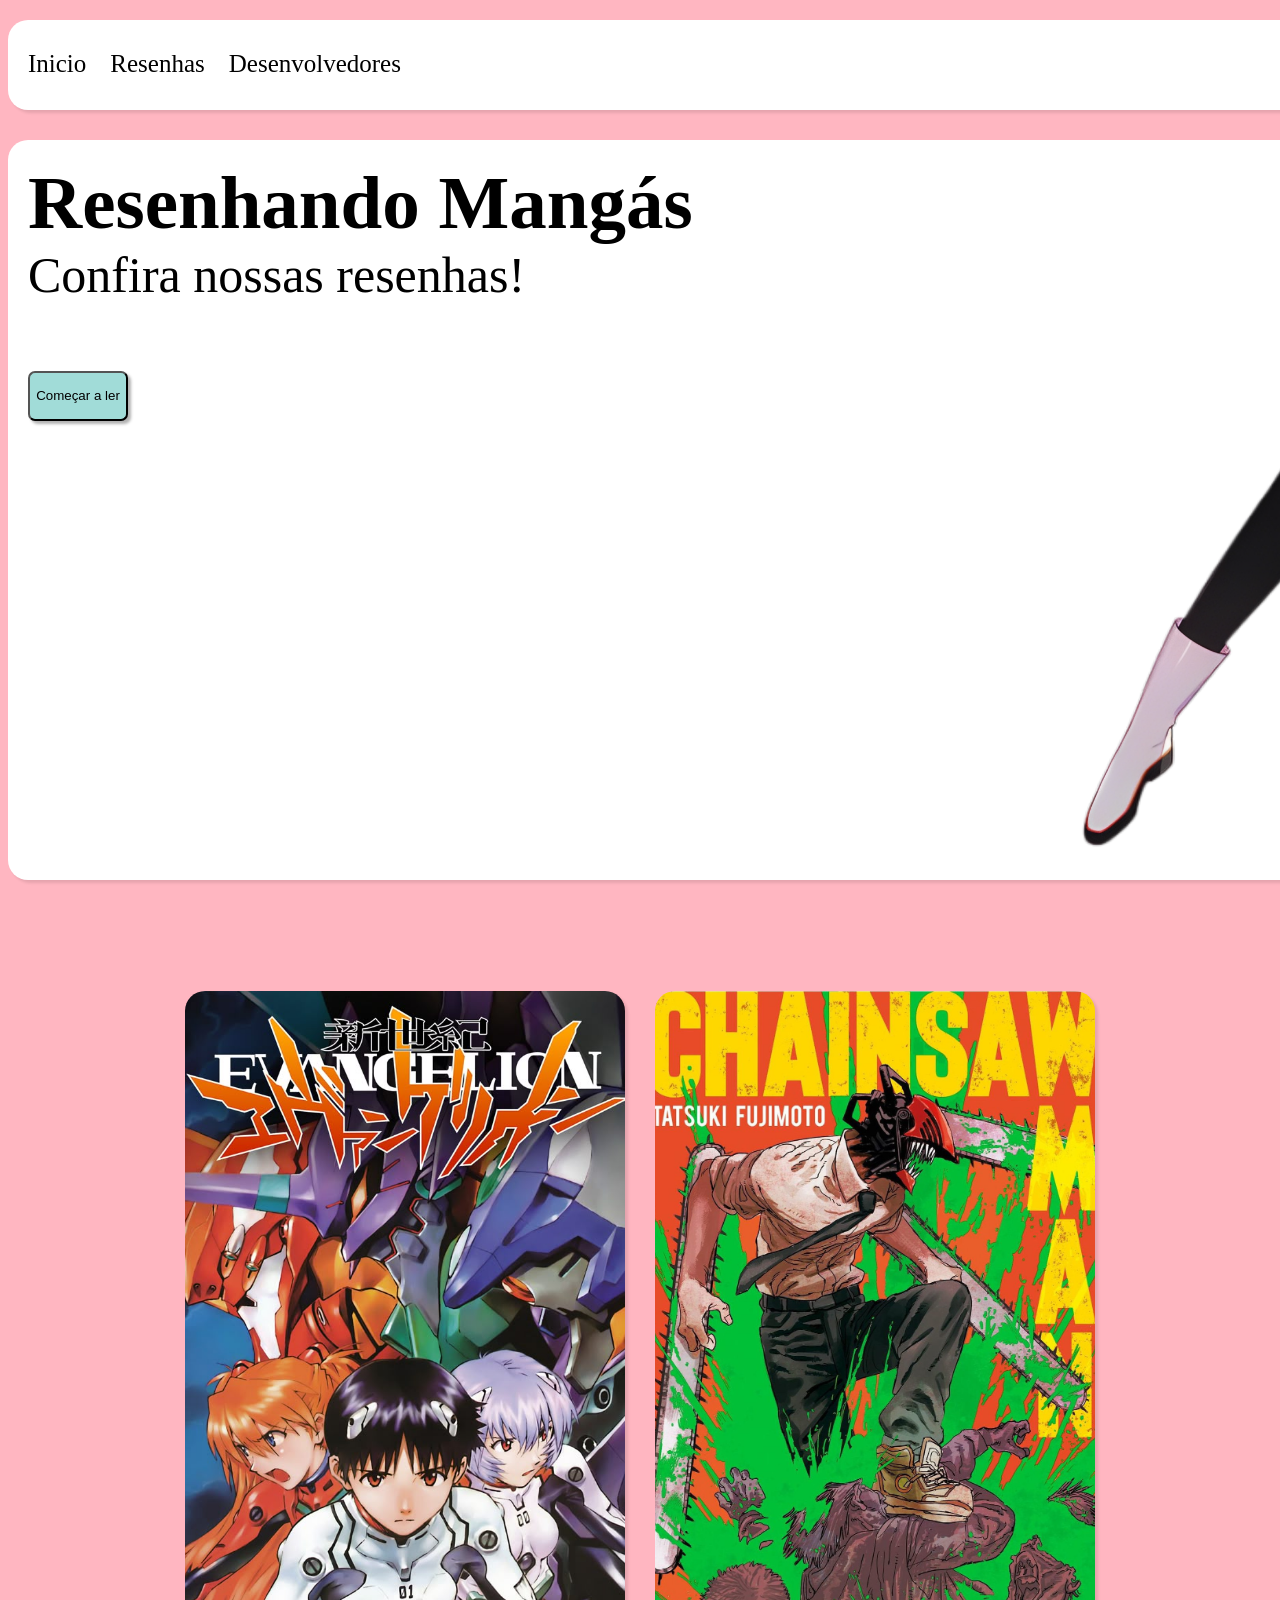
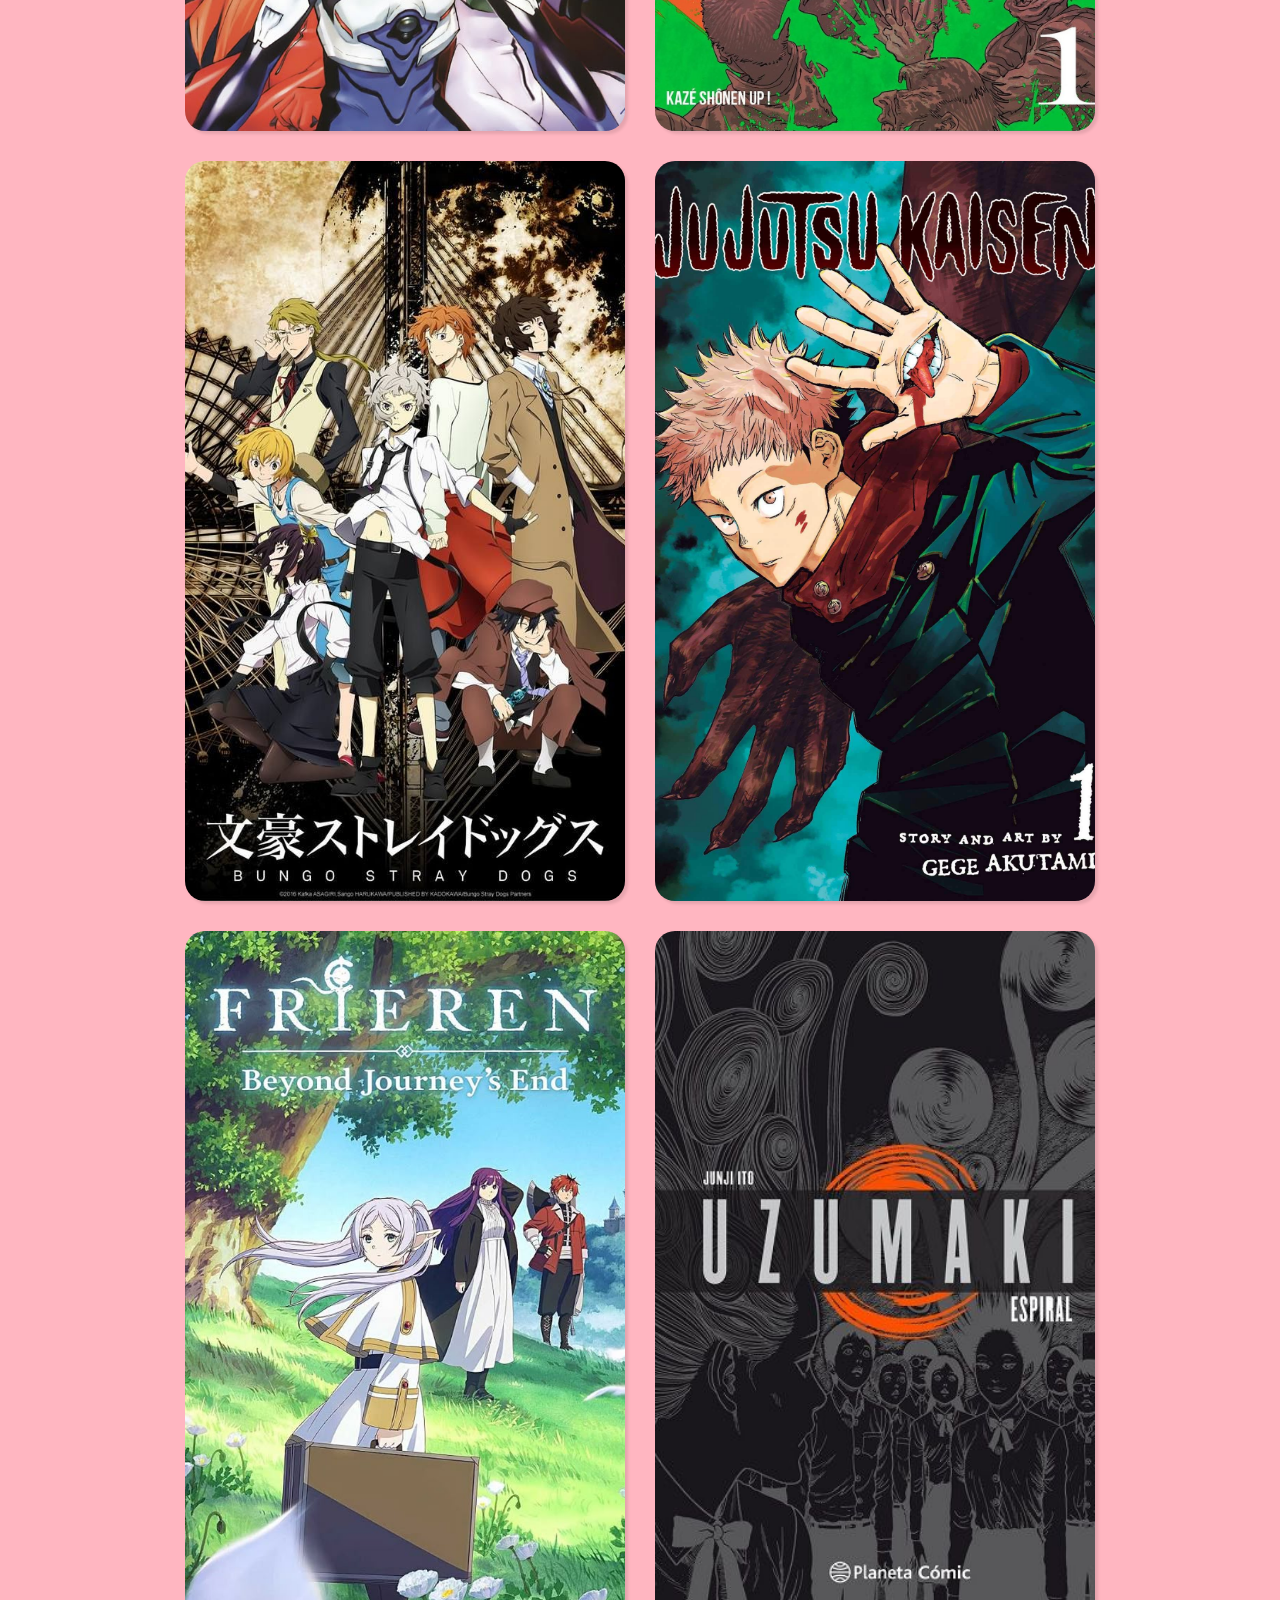
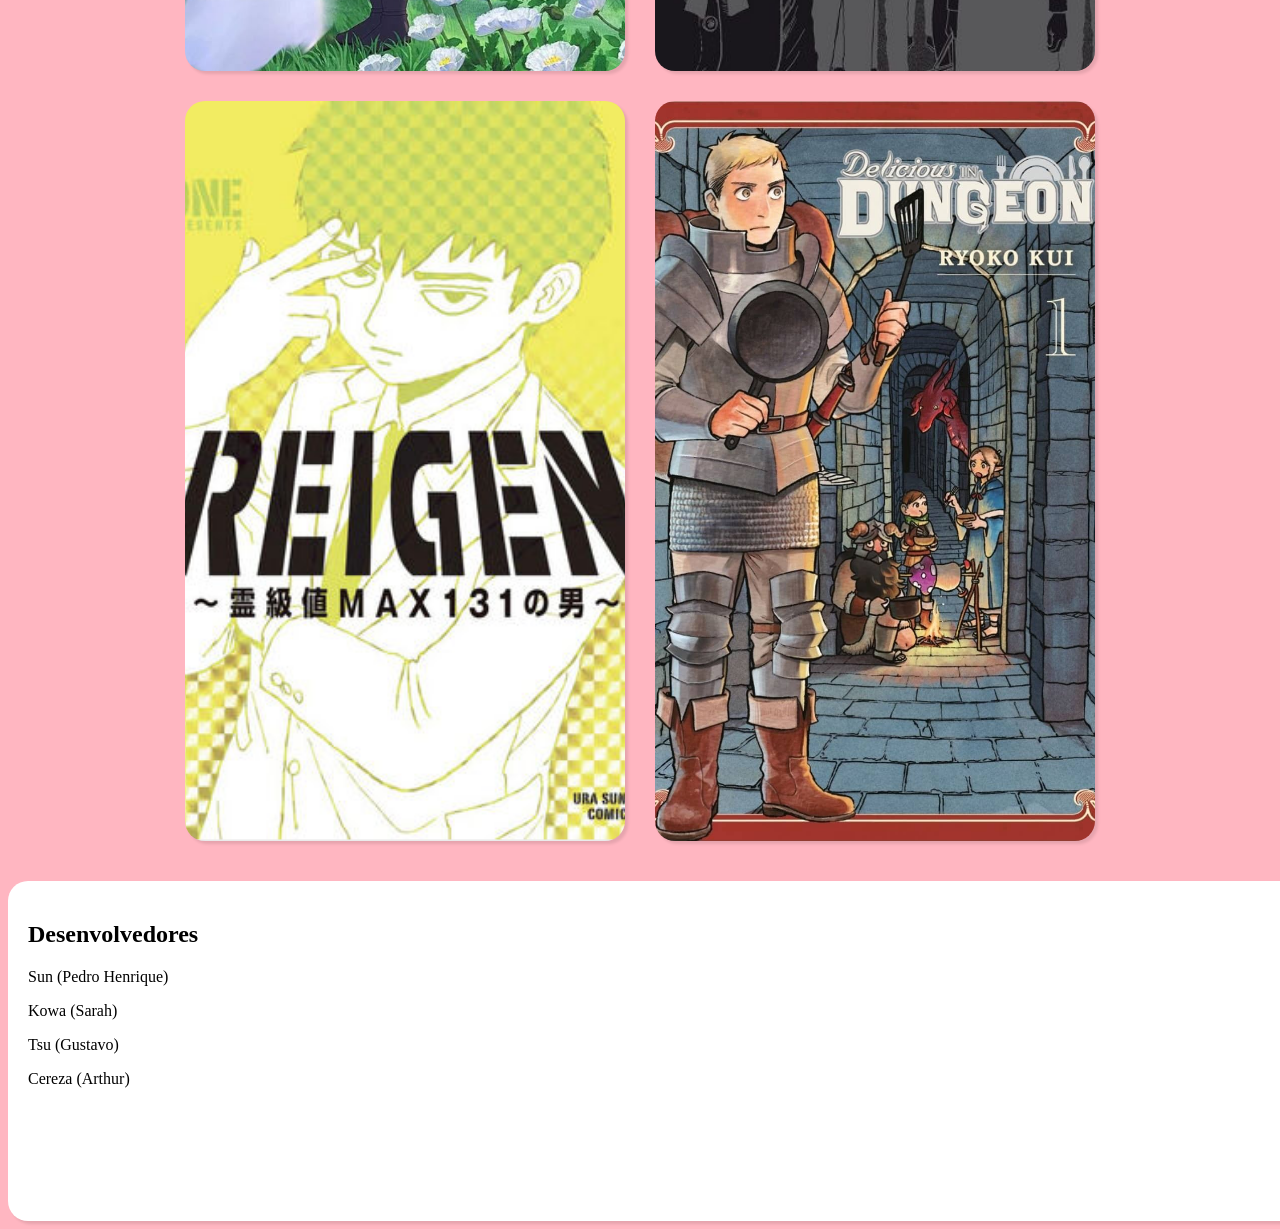
==== commit a3a59901: "fotos" ====
--- a/inicio.html
+++ b/inicio.html
@@ -9,7 +9,6 @@
 </head>
 
 <body>
-    <div class="container">
     <header class="caixa_branca">
         <nav>
             <span id="menu">
@@ -38,10 +37,10 @@
         <a href="resenhas/pedro/chainsaw.html">
             <div id="chainsawman" class="resenhas caixa_branca">
                 <img src="imagens/capas/denji.png" alt=""></div></a>
-        <div id="resenha-3" class="resenhas caixa_branca"></div>
+        <div id="bungou" class="resenhas caixa_branca"></div>
         <div id="jujutsu" class="resenhas caixa_branca"></div>
-        <div id="resenha-7" class="resenhas caixa_branca"></div>
-        <div id="resenha-8" class="resenhas caixa_branca"></div>
+        <div id="sousou" class="resenhas caixa_branca"></div>
+        <div id="uzumaki" class="resenhas caixa_branca"></div>
         <div id="reigen" class="resenhas caixa_branca"><img  src="imagens/capas/titulo-reigen.png"></div>
         <div id="delicios-in-dungeon" class="resenhas caixa_branca"><img  src="imagens/capas/laios.png"></div>
 
--- a/css/pagina-inicial.css
+++ b/css/pagina-inicial.css
@@ -150,8 +150,16 @@
     opacity: 1;
 }
 
-#resenha-3 {
+#bungou {
     background-image: url(../imagens/capas/bsdd.jpeg);
+}
+
+#sousou {
+    background-image: url(../imagens/capas/sousou.jpeg);
+}
+
+#uzumaki {
+    background-image: url(../imagens/capas/uzumaki.jpeg);
 }
 
 #jujutsu {
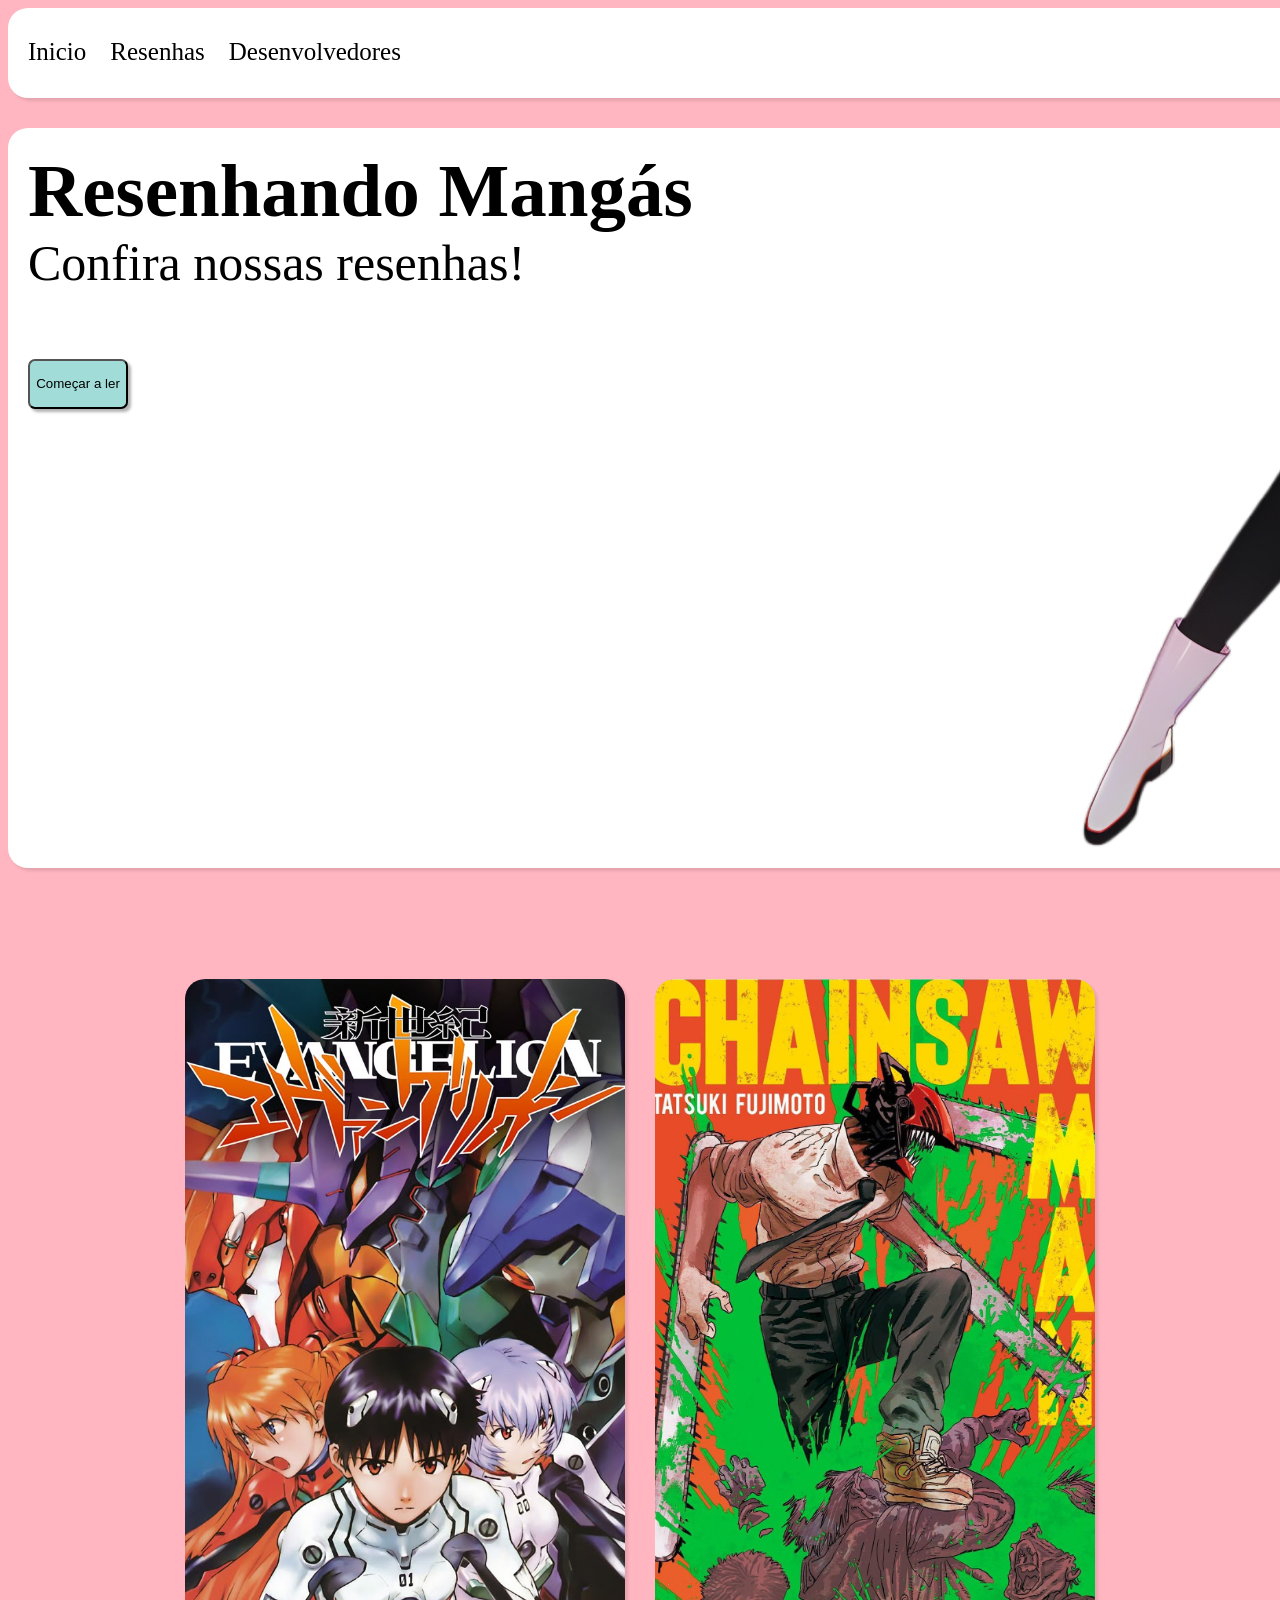
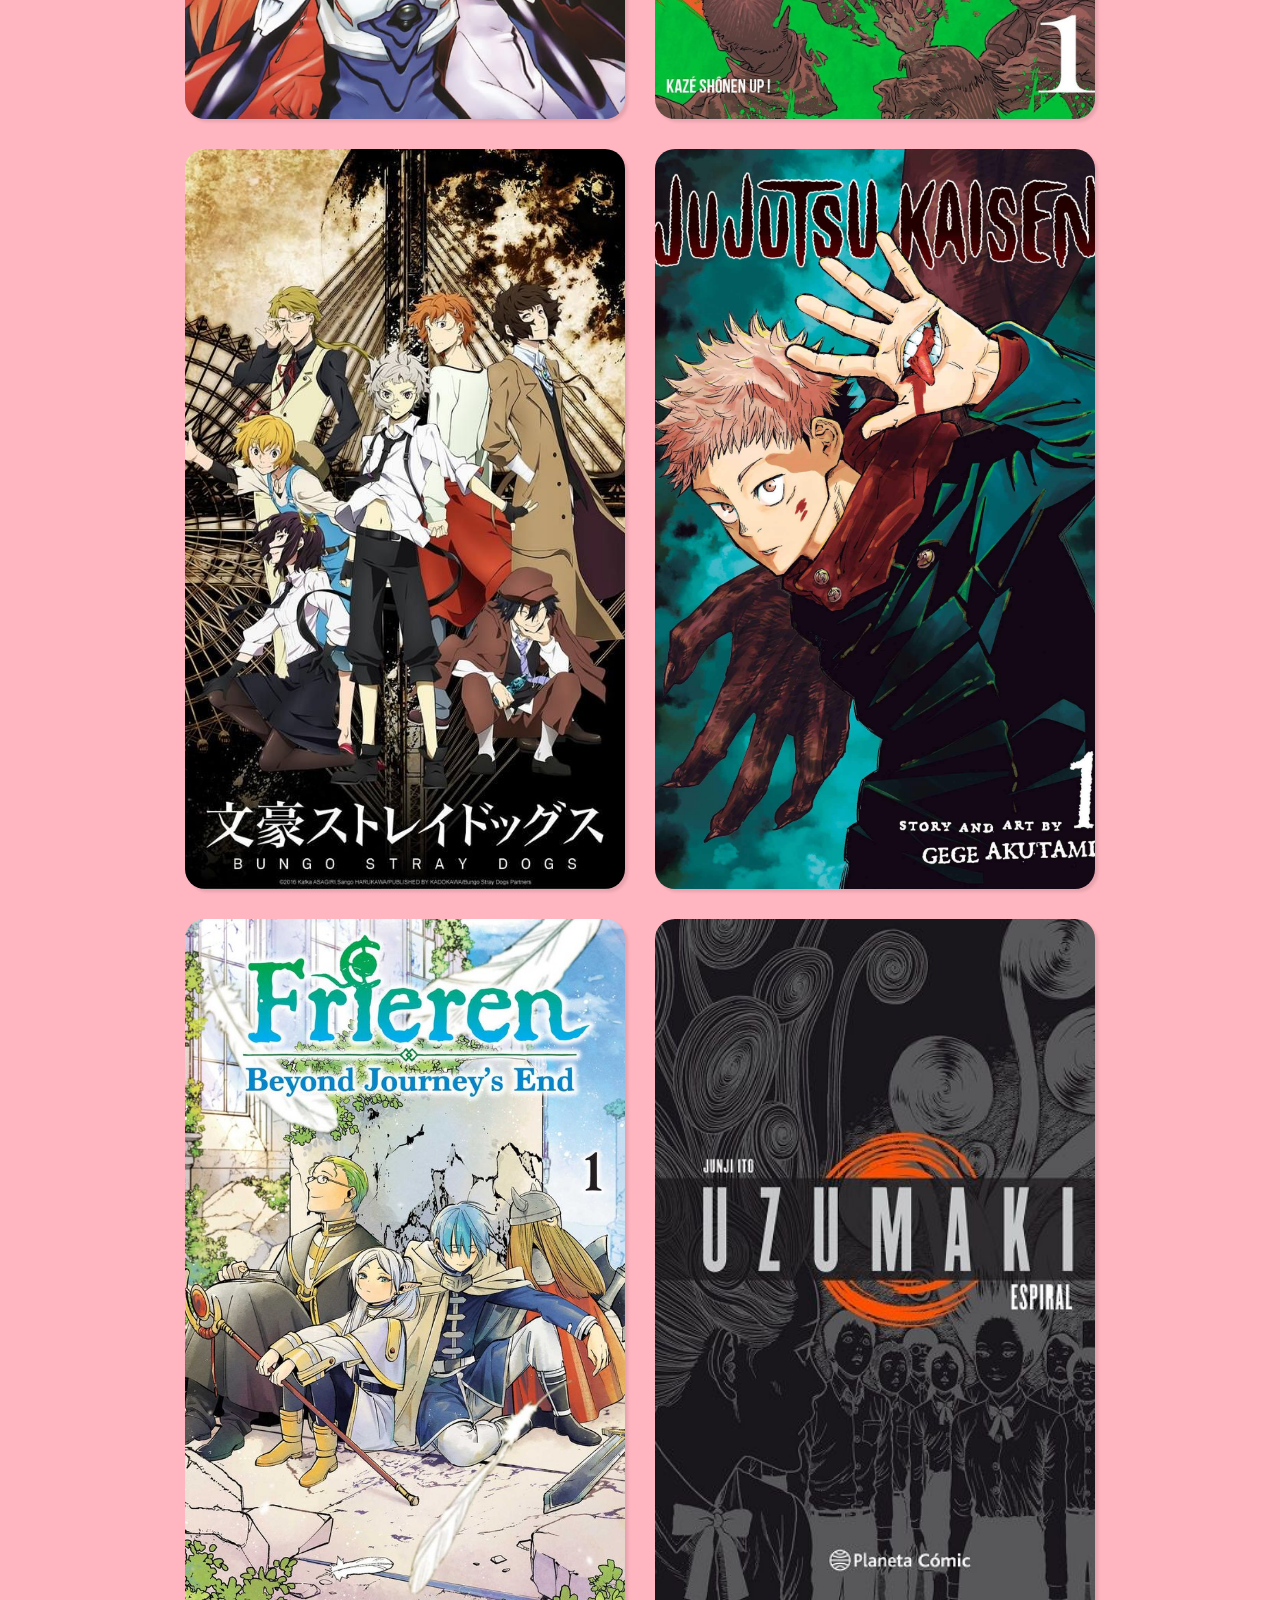
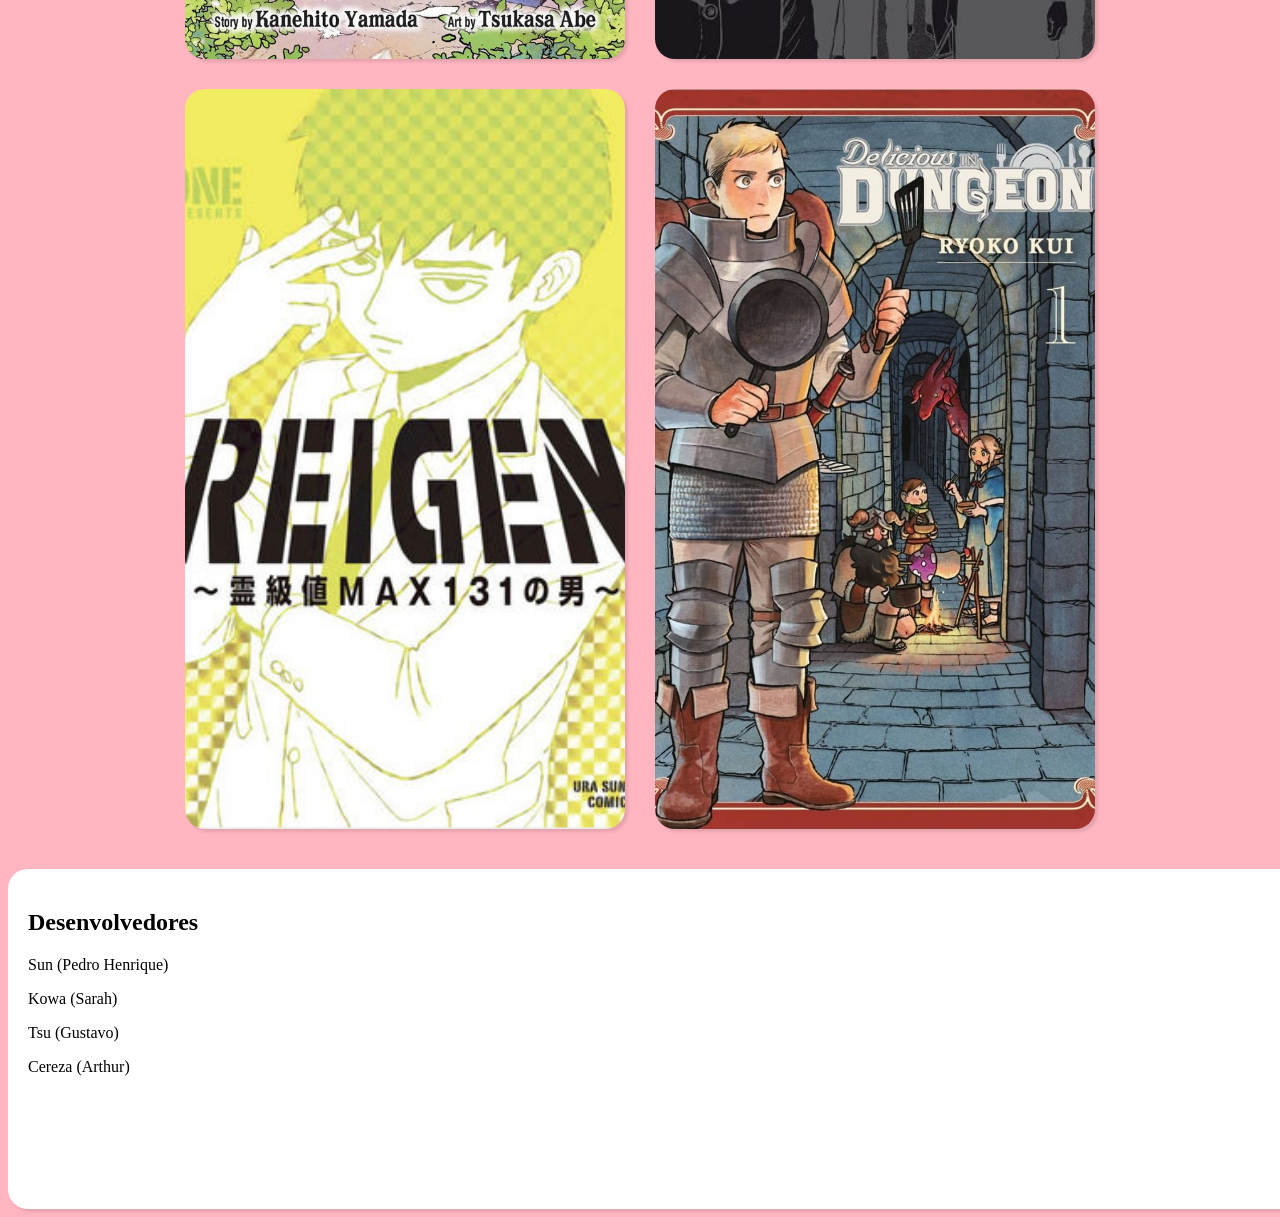
==== commit 47b183e7: "qualquer coisa" ====
--- a/inicio.html
+++ b/inicio.html
@@ -33,7 +33,8 @@
     <div id="divisoria"></div>  <!-- é só pra dividir mas pricipalmente pq quando ia direto pra #evangelion ficava feio assim fica uma folguinha em cima -->
 
     <div id="caxa_resenhas">
-        <div id="evangelion" class="resenhas caixa_branca"></div>
+        <a href="/home/pedro/site-2k24/resenhas/pedro/evangelions.html">
+            <div id="evangelion" class="resenhas caixa_branca"></div> </a>
         <a href="resenhas/pedro/chainsaw.html">
             <div id="chainsawman" class="resenhas caixa_branca">
                 <img src="imagens/capas/denji.png" alt=""></div></a>
--- a/css/pagina-inicial.css
+++ b/css/pagina-inicial.css
@@ -14,6 +14,26 @@
 a {
     text-decoration: none;
     color: black;
+}
+
+#porfavor_centraliza {
+    width: 100%;
+    height: 960px;
+    justify-items: center;
+    justify-content: center;
+    margin: 20px 0px 0px 0px;
+    /* centralizou aeeeeee */
+}
+
+@-moz-document url-prefix() {
+#porfavor_centraliza {
+    width: 1600px;
+    height: 960px;
+    justify-items: center;
+    justify-content: center;
+    margin: 20px 0px 0px 200px;
+    /* centralizou aeeeeee */
+}
 }
 
 /* cabeçalho */
@@ -24,7 +44,7 @@
     line-height: 50px;
     align-items: center;
     display: flex;
-    margin-top: 20px;
+    margin-top: 0px;
 }
 
 .links-menu {
@@ -155,7 +175,7 @@
 }
 
 #sousou {
-    background-image: url(../imagens/capas/sousou.jpeg);
+    background-image: url(../imagens/capas/frieren.jpg);
 }
 
 #uzumaki {
